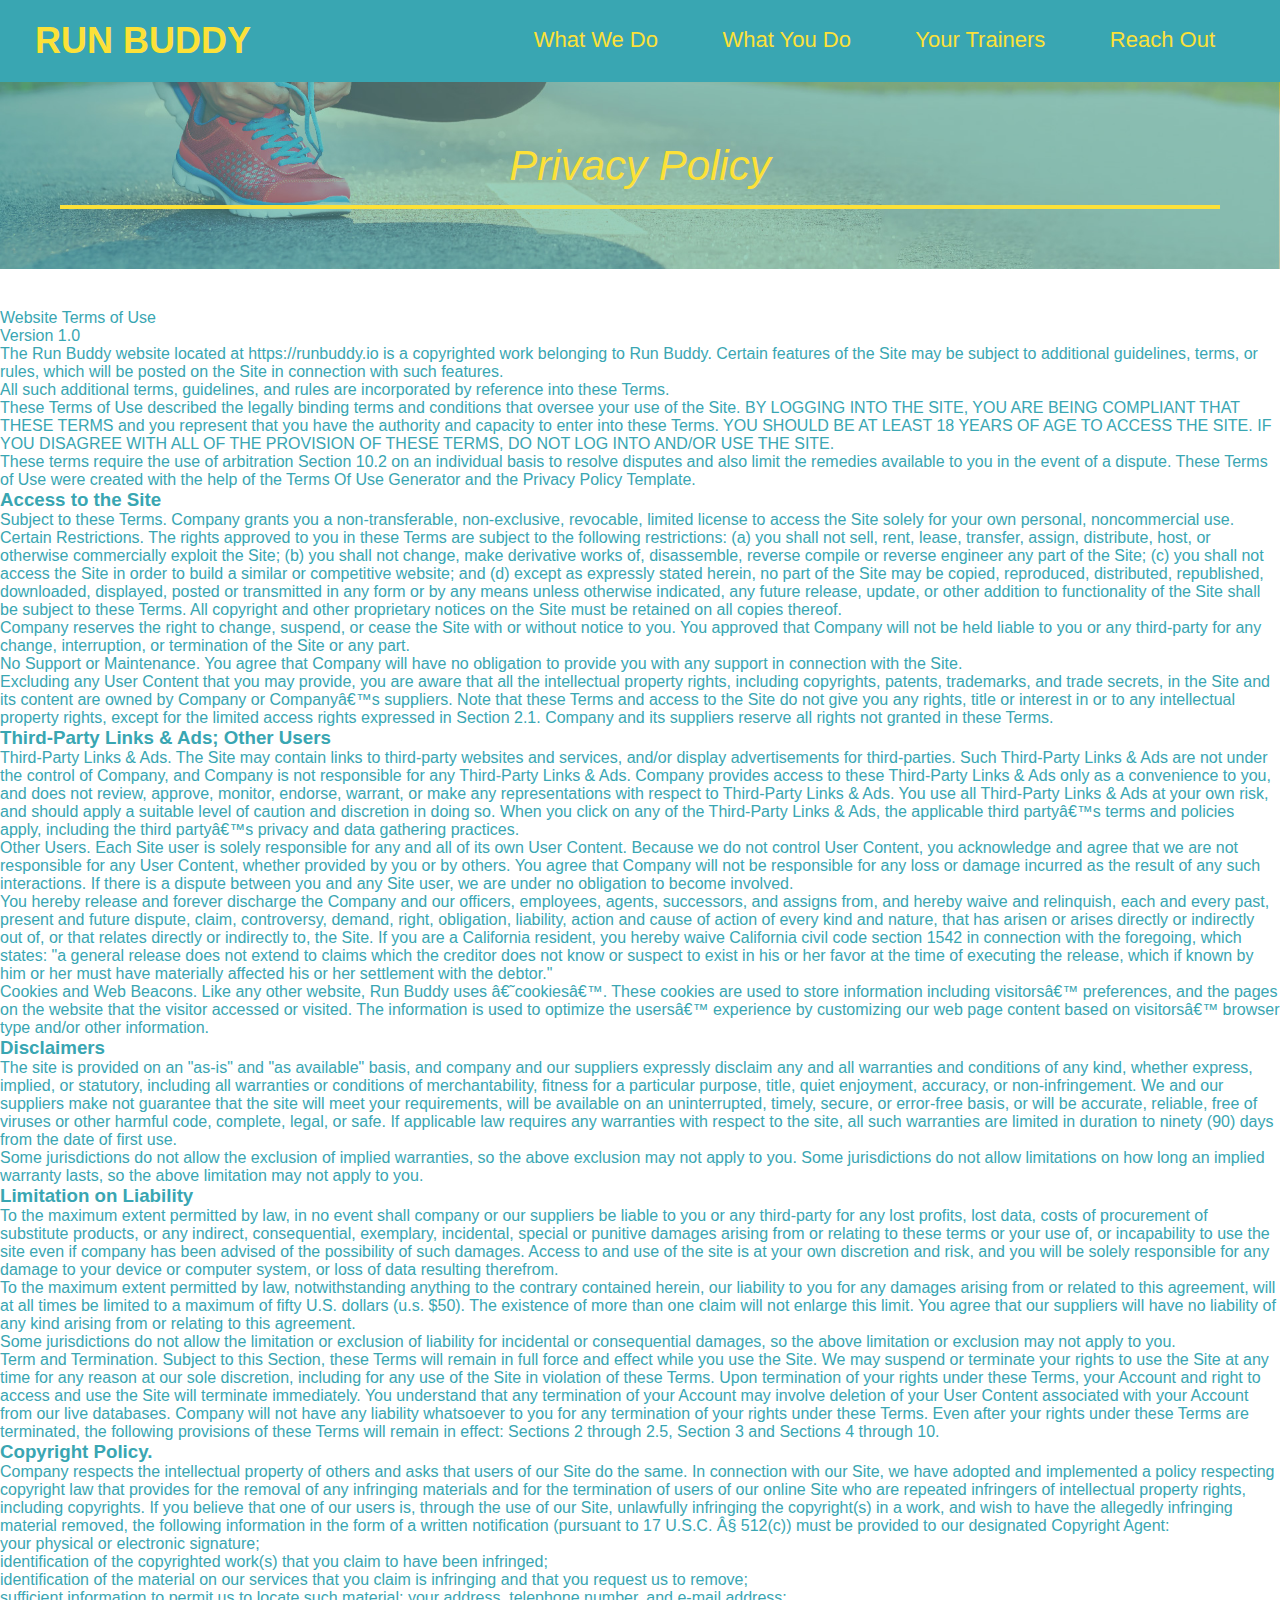
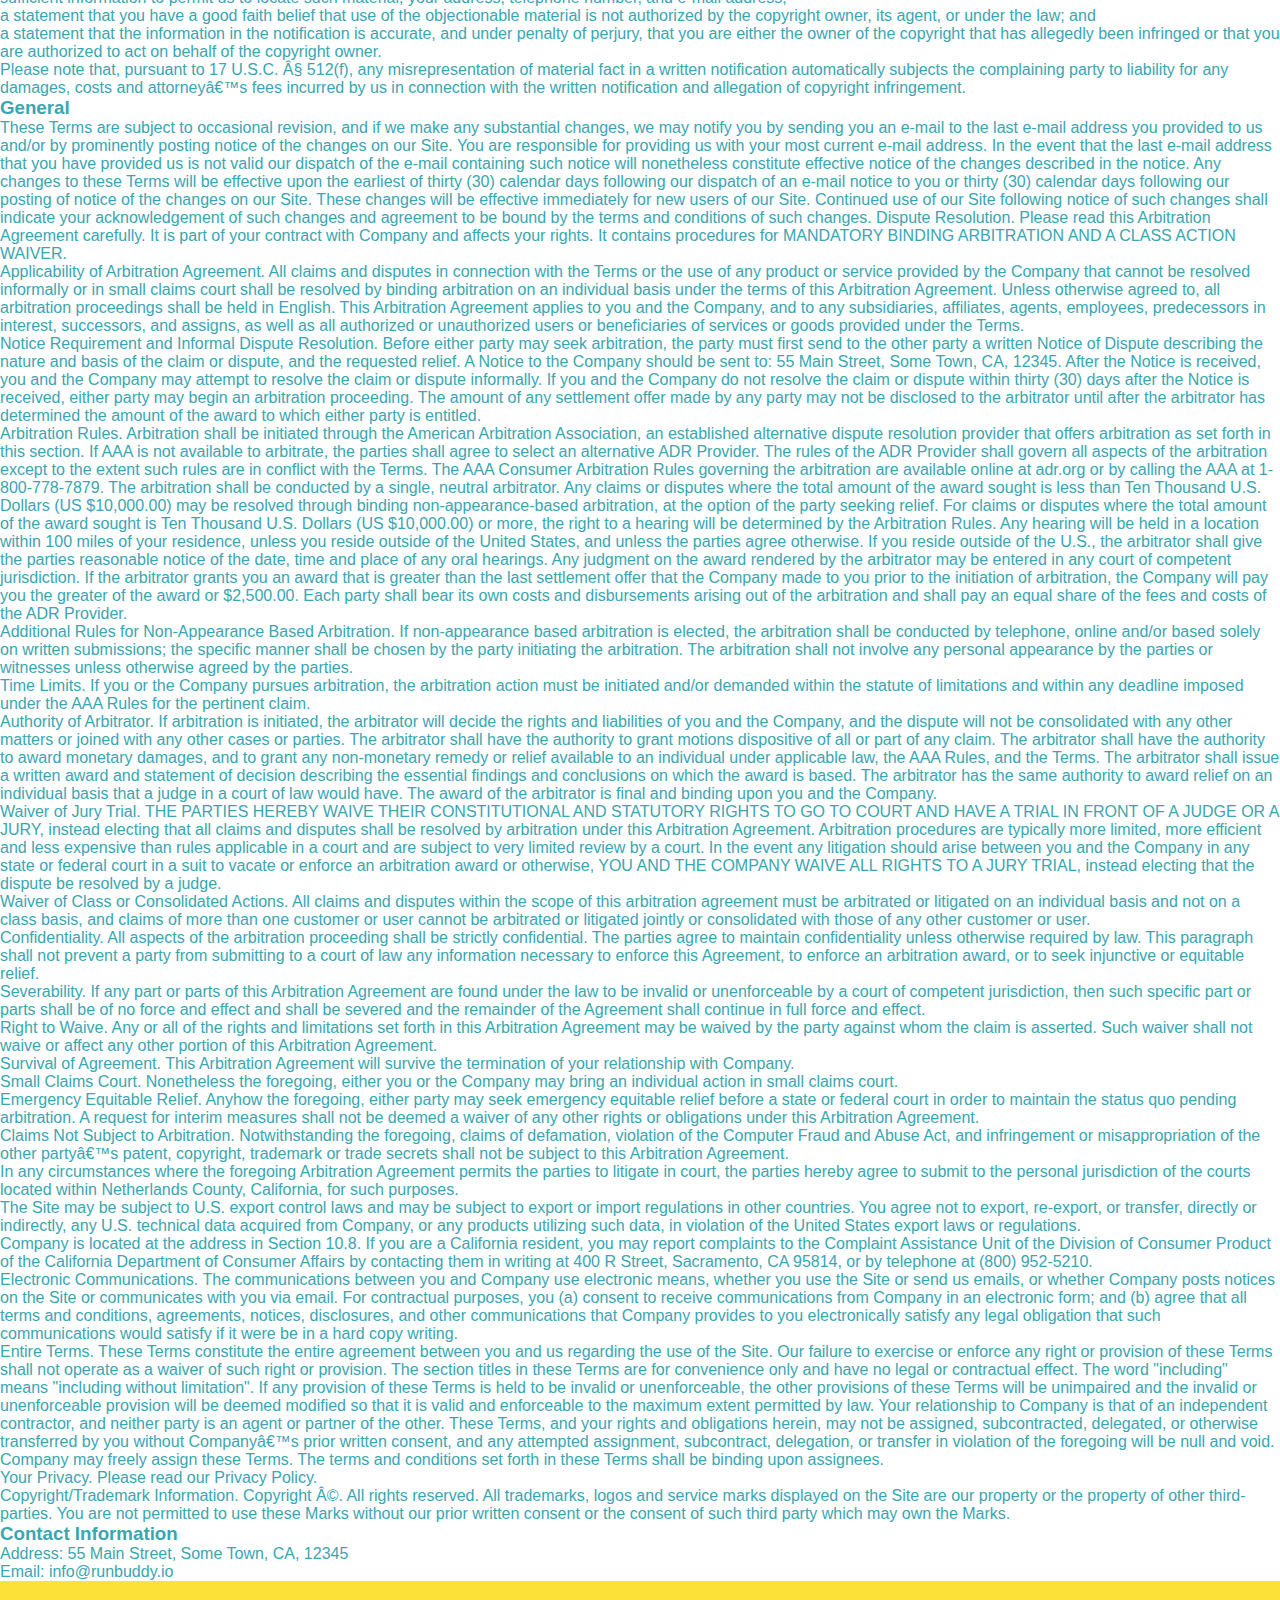
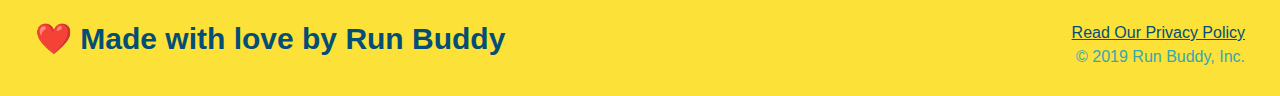
==== privacy-policy.html @ 3df0d9cf "run buddy existing code" ====
<!DOCTYPE html>
<html lang="en">
  <head>
    <meta charset="UTF-8" />
    <title>Privacy Policy - Run Buddy</title>
    <link rel="stylesheet" href="./assets/css/style.css">
    <link rel="stylesheet" href="./assets/css/secondary-style.css" />
  </head>
  <body>
    <header>
        <h1 href="./index.html">RUN BUDDY</h1>  
        <nav>
            <ul>
                <!-- List Item Element-->
              <li>
                <!-- Anchor Element -->
                <a href= "./index.html#what-we-do">What We Do</a>
              </li>  
              <li> 
              <a href="./index.html#what-you-do">What You Do</a>
            </li>
              <li>
                <a href="./index.html#your-trainers">Your Trainers</a>
              </li>
              <li>
                  <a href="./index.html#reach-out">Reach Out</a>
              </li>
            </ul>
        </nav>
        </header>  

        <section class="hero"> 
            <h2 class="page-title">
                Privacy Policy
            </h2>
           
            
        </section>
        <article class="secondary content">
            <p>
                Website Terms of Use
              </p>
        
              <p>
                Version 1.0
              </p>
        
              <p>
                The Run Buddy website located at https://runbuddy.io is a copyrighted work belonging to Run Buddy. Certain
                features of the Site may be subject to additional guidelines, terms, or rules, which will be posted on the Site
                in connection with such features.
              </p>
        
              <p>
                All such additional terms, guidelines, and rules are incorporated by reference into these Terms.
              </p>
        
              <p>
                These Terms of Use described the legally binding terms and conditions that oversee your use of the Site. BY
                LOGGING INTO THE SITE, YOU ARE BEING COMPLIANT THAT THESE TERMS and you represent that you have the authority
                and capacity to enter into these Terms. YOU SHOULD BE AT LEAST 18 YEARS OF AGE TO ACCESS THE SITE. IF YOU
                DISAGREE WITH ALL OF THE PROVISION OF THESE TERMS, DO NOT LOG INTO AND/OR USE THE SITE.
              </p>
        
              <p>
                These terms require the use of arbitration Section 10.2 on an individual basis to resolve disputes and also
                limit the remedies available to you in the event of a dispute. These Terms of Use were created with the help of
                the Terms Of Use Generator and the Privacy Policy Template.
              </p>
        
              <h3>
                Access to the Site
              </h3>
        
              <p>
                Subject to these Terms. Company grants you a non-transferable, non-exclusive, revocable, limited license to
                access the Site solely for your own personal, noncommercial use.
              </p>
        
              <p>
                Certain Restrictions. The rights approved to you in these Terms are subject to the following restrictions: (a)
                you shall not sell, rent, lease, transfer, assign, distribute, host, or otherwise commercially exploit the Site;
                (b) you shall not change, make derivative works of, disassemble, reverse compile or reverse engineer any part of
                the Site; (c) you shall not access the Site in order to build a similar or competitive website; and (d) except
                as expressly stated herein, no part of the Site may be copied, reproduced, distributed, republished, downloaded,
                displayed, posted or transmitted in any form or by any means unless otherwise indicated, any future release,
                update, or other addition to functionality of the Site shall be subject to these Terms. All copyright and other
                proprietary notices on the Site must be retained on all copies thereof.
              </p>
        
              <p>
                Company reserves the right to change, suspend, or cease the Site with or without notice to you. You approved
                that Company will not be held liable to you or any third-party for any change, interruption, or termination of
                the Site or any part.
              </p>
        
              <p>
                No Support or Maintenance. You agree that Company will have no obligation to provide you with any support in
                connection with the Site.
              </p>
        
              <p>
                Excluding any User Content that you may provide, you are aware that all the intellectual property rights,
                including copyrights, patents, trademarks, and trade secrets, in the Site and its content are owned by Company
                or Companyâ€™s suppliers. Note that these Terms and access to the Site do not give you any rights, title or
                interest in or to any intellectual property rights, except for the limited access rights expressed in Section
                2.1. Company and its suppliers reserve all rights not granted in these Terms.
              </p>
        
              <h3>
                Third-Party Links & Ads; Other Users
              </h3>
        
              <p>
                Third-Party Links & Ads. The Site may contain links to third-party websites and services, and/or display
                advertisements for third-parties. Such Third-Party Links & Ads are not under the control of Company, and Company
                is not responsible for any Third-Party Links & Ads. Company provides access to these Third-Party Links & Ads
                only as a convenience to you, and does not review, approve, monitor, endorse, warrant, or make any
                representations with respect to Third-Party Links & Ads. You use all Third-Party Links & Ads at your own risk,
                and should apply a suitable level of caution and discretion in doing so. When you click on any of the
                Third-Party Links & Ads, the applicable third partyâ€™s terms and policies apply, including the third partyâ€™s
                privacy and data gathering practices.
              </p>
        
              <p>
                Other Users. Each Site user is solely responsible for any and all of its own User Content. Because we do not
                control User Content, you acknowledge and agree that we are not responsible for any User Content, whether
                provided by you or by others. You agree that Company will not be responsible for any loss or damage incurred as
                the result of any such interactions. If there is a dispute between you and any Site user, we are under no
                obligation to become involved.
              </p>
        
              <p>
                You hereby release and forever discharge the Company and our officers, employees, agents, successors, and
                assigns from, and hereby waive and relinquish, each and every past, present and future dispute, claim,
                controversy, demand, right, obligation, liability, action and cause of action of every kind and nature, that has
                arisen or arises directly or indirectly out of, or that relates directly or indirectly to, the Site. If you are
                a California resident, you hereby waive California civil code section 1542 in connection with the foregoing,
                which states: "a general release does not extend to claims which the creditor does not know or suspect to exist
                in his or her favor at the time of executing the release, which if known by him or her must have materially
                affected his or her settlement with the debtor."
              </p>
        
              <p>
                Cookies and Web Beacons. Like any other website, Run Buddy uses â€˜cookiesâ€™. These cookies are used to store
                information including visitorsâ€™ preferences, and the pages on the website that the visitor accessed or visited.
                The information is used to optimize the usersâ€™ experience by customizing our web page content based on visitorsâ€™
                browser type and/or other information.
              </p>
        
              <h3>
                Disclaimers
              </h3>
        
              <p>
                The site is provided on an "as-is" and "as available" basis, and company and our suppliers expressly disclaim
                any and all warranties and conditions of any kind, whether express, implied, or statutory, including all
                warranties or conditions of merchantability, fitness for a particular purpose, title, quiet enjoyment, accuracy,
                or non-infringement. We and our suppliers make not guarantee that the site will meet your requirements, will be
                available on an uninterrupted, timely, secure, or error-free basis, or will be accurate, reliable, free of
                viruses or other harmful code, complete, legal, or safe. If applicable law requires any warranties with respect
                to the site, all such warranties are limited in duration to ninety (90) days from the date of first use.
              </p>
        
              <p>
                Some jurisdictions do not allow the exclusion of implied warranties, so the above exclusion may not apply to
                you. Some jurisdictions do not allow limitations on how long an implied warranty lasts, so the above limitation
                may not apply to you.
              </p>
        
              <h3>
                Limitation on Liability
              </h3>
        
              <p>
                To the maximum extent permitted by law, in no event shall company or our suppliers be liable to you or any
                third-party for any lost profits, lost data, costs of procurement of substitute products, or any indirect,
                consequential, exemplary, incidental, special or punitive damages arising from or relating to these terms or
                your use of, or incapability to use the site even if company has been advised of the possibility of such
                damages. Access to and use of the site is at your own discretion and risk, and you will be solely responsible
                for any damage to your device or computer system, or loss of data resulting therefrom.
              </p>
        
              <p>
                To the maximum extent permitted by law, notwithstanding anything to the contrary contained herein, our liability
                to you for any damages arising from or related to this agreement, will at all times be limited to a maximum of
                fifty U.S. dollars (u.s. $50). The existence of more than one claim will not enlarge this limit. You agree that
                our suppliers will have no liability of any kind arising from or relating to this agreement.
              </p>
        
              <p>
                Some jurisdictions do not allow the limitation or exclusion of liability for incidental or consequential
                damages, so the above limitation or exclusion may not apply to you.
              </p>
        
              <p>
                Term and Termination. Subject to this Section, these Terms will remain in full force and effect while you use
                the Site. We may suspend or terminate your rights to use the Site at any time for any reason at our sole
                discretion, including for any use of the Site in violation of these Terms. Upon termination of your rights under
                these Terms, your Account and right to access and use the Site will terminate immediately. You understand that
                any termination of your Account may involve deletion of your User Content associated with your Account from our
                live databases. Company will not have any liability whatsoever to you for any termination of your rights under
                these Terms. Even after your rights under these Terms are terminated, the following provisions of these Terms
                will remain in effect: Sections 2 through 2.5, Section 3 and Sections 4 through 10.
              </p>
        
              <h3>
                Copyright Policy.
              </h3>
        
              <p>
                Company respects the intellectual property of others and asks that users of our Site do the same. In connection
                with our Site, we have adopted and implemented a policy respecting copyright law that provides for the removal
                of any infringing materials and for the termination of users of our online Site who are repeated infringers of
                intellectual property rights, including copyrights. If you believe that one of our users is, through the use of
                our Site, unlawfully infringing the copyright(s) in a work, and wish to have the allegedly infringing material
                removed, the following information in the form of a written notification (pursuant to 17 U.S.C. Â§ 512(c)) must
                be provided to our designated Copyright Agent:
              </p>
        
              <ul>
                <li>
                  your physical or electronic signature;
                </li>
                <li>
                  identification of the copyrighted work(s) that you claim to have been infringed;
                </li>
                <li>
                  identification of the material on our services that you claim is infringing and that you request us to remove;
                </li>
                <li>
                  sufficient information to permit us to locate such material; your address, telephone number, and e-mail
                  address;
                </li>
                <li>
                  a statement that you have a good faith belief that use of the objectionable material is not authorized by the
                  copyright owner, its agent, or under the law; and
                </li>
                <li>
                  a statement that the information in the notification is accurate, and under penalty of perjury, that you are
                  either the owner of the copyright that has allegedly been infringed or that you are authorized to act on
                  behalf of the copyright owner.
                </li>
              </ul>
        
              <p>
                Please note that, pursuant to 17 U.S.C. Â§ 512(f), any misrepresentation of material fact in a written
                notification automatically subjects the complaining party to liability for any damages, costs and attorneyâ€™s
                fees incurred by us in connection with the written notification and allegation of copyright infringement.
              </p>
        
              <h3>
                General
              </h3>
        
              <p>
                These Terms are subject to occasional revision, and if we make any substantial changes, we may notify you by
                sending you an e-mail to the last e-mail address you provided to us and/or by prominently posting notice of the
                changes on our Site. You are responsible for providing us with your most current e-mail address. In the event
                that the last e-mail address that you have provided us is not valid our dispatch of the e-mail containing such
                notice will nonetheless constitute effective notice of the changes described in the notice. Any changes to these
                Terms will be effective upon the earliest of thirty (30) calendar days following our dispatch of an e-mail
                notice to you or thirty (30) calendar days following our posting of notice of the changes on our Site. These
                changes will be effective immediately for new users of our Site. Continued use of our Site following notice of
                such changes shall indicate your acknowledgement of such changes and agreement to be bound by the terms and
                conditions of such changes. Dispute Resolution. Please read this Arbitration Agreement carefully. It is part of
                your contract with Company and affects your rights. It contains procedures for MANDATORY BINDING ARBITRATION AND
                A CLASS ACTION WAIVER.
              </p>
        
              <p>
                Applicability of Arbitration Agreement. All claims and disputes in connection with the Terms or the use of any
                product or service provided by the Company that cannot be resolved informally or in small claims court shall be
                resolved by binding arbitration on an individual basis under the terms of this Arbitration Agreement. Unless
                otherwise agreed to, all arbitration proceedings shall be held in English. This Arbitration Agreement applies to
                you and the Company, and to any subsidiaries, affiliates, agents, employees, predecessors in interest,
                successors, and assigns, as well as all authorized or unauthorized users or beneficiaries of services or goods
                provided under the Terms.
              </p>
        
              <p>
                Notice Requirement and Informal Dispute Resolution. Before either party may seek arbitration, the party must
                first send to the other party a written Notice of Dispute describing the nature and basis of the claim or
                dispute, and the requested relief. A Notice to the Company should be sent to: 55 Main Street, Some Town, CA,
                12345. After the Notice is received, you and the Company may attempt to resolve the claim or dispute informally.
                If you and the Company do not resolve the claim or dispute within thirty (30) days after the Notice is received,
                either party may begin an arbitration proceeding. The amount of any settlement offer made by any party may not
                be disclosed to the arbitrator until after the arbitrator has determined the amount of the award to which either
                party is entitled.
              </p>
        
              <p>
                Arbitration Rules. Arbitration shall be initiated through the American Arbitration Association, an established
                alternative dispute resolution provider that offers arbitration as set forth in this section. If AAA is not
                available to arbitrate, the parties shall agree to select an alternative ADR Provider. The rules of the ADR
                Provider shall govern all aspects of the arbitration except to the extent such rules are in conflict with the
                Terms. The AAA Consumer Arbitration Rules governing the arbitration are available online at adr.org or by
                calling the AAA at 1-800-778-7879. The arbitration shall be conducted by a single, neutral arbitrator. Any
                claims or disputes where the total amount of the award sought is less than Ten Thousand U.S. Dollars (US
                $10,000.00) may be resolved through binding non-appearance-based arbitration, at the option of the party seeking
                relief. For claims or disputes where the total amount of the award sought is Ten Thousand U.S. Dollars (US
                $10,000.00) or more, the right to a hearing will be determined by the Arbitration Rules. Any hearing will be
                held in a location within 100 miles of your residence, unless you reside outside of the United States, and
                unless the parties agree otherwise. If you reside outside of the U.S., the arbitrator shall give the parties
                reasonable notice of the date, time and place of any oral hearings. Any judgment on the award rendered by the
                arbitrator may be entered in any court of competent jurisdiction. If the arbitrator grants you an award that is
                greater than the last settlement offer that the Company made to you prior to the initiation of arbitration, the
                Company will pay you the greater of the award or $2,500.00. Each party shall bear its own costs and
                disbursements arising out of the arbitration and shall pay an equal share of the fees and costs of the ADR
                Provider.
              </p>
        
              <p>
                Additional Rules for Non-Appearance Based Arbitration. If non-appearance based arbitration is elected, the
                arbitration shall be conducted by telephone, online and/or based solely on written submissions; the specific
                manner shall be chosen by the party initiating the arbitration. The arbitration shall not involve any personal
                appearance by the parties or witnesses unless otherwise agreed by the parties.
              </p>
        
              <p>
                Time Limits. If you or the Company pursues arbitration, the arbitration action must be initiated and/or demanded
                within the statute of limitations and within any deadline imposed under the AAA Rules for the pertinent claim.
              </p>
        
              <p>
                Authority of Arbitrator. If arbitration is initiated, the arbitrator will decide the rights and liabilities of
                you and the Company, and the dispute will not be consolidated with any other matters or joined with any other
                cases or parties. The arbitrator shall have the authority to grant motions dispositive of all or part of any
                claim. The arbitrator shall have the authority to award monetary damages, and to grant any non-monetary remedy
                or relief available to an individual under applicable law, the AAA Rules, and the Terms. The arbitrator shall
                issue a written award and statement of decision describing the essential findings and conclusions on which the
                award is based. The arbitrator has the same authority to award relief on an individual basis that a judge in a
                court of law would have. The award of the arbitrator is final and binding upon you and the Company.
              </p>
        
              <p>
                Waiver of Jury Trial. THE PARTIES HEREBY WAIVE THEIR CONSTITUTIONAL AND STATUTORY RIGHTS TO GO TO COURT AND HAVE
                A TRIAL IN FRONT OF A JUDGE OR A JURY, instead electing that all claims and disputes shall be resolved by
                arbitration under this Arbitration Agreement. Arbitration procedures are typically more limited, more efficient
                and less expensive than rules applicable in a court and are subject to very limited review by a court. In the
                event any litigation should arise between you and the Company in any state or federal court in a suit to vacate
                or enforce an arbitration award or otherwise, YOU AND THE COMPANY WAIVE ALL RIGHTS TO A JURY TRIAL, instead
                electing that the dispute be resolved by a judge.
              </p>
        
              <p>
                Waiver of Class or Consolidated Actions. All claims and disputes within the scope of this arbitration agreement
                must be arbitrated or litigated on an individual basis and not on a class basis, and claims of more than one
                customer or user cannot be arbitrated or litigated jointly or consolidated with those of any other customer or
                user.
              </p>
        
              <p>
                Confidentiality. All aspects of the arbitration proceeding shall be strictly confidential. The parties agree to
                maintain confidentiality unless otherwise required by law. This paragraph shall not prevent a party from
                submitting to a court of law any information necessary to enforce this Agreement, to enforce an arbitration
                award, or to seek injunctive or equitable relief.
              </p>
        
              <p>
                Severability. If any part or parts of this Arbitration Agreement are found under the law to be invalid or
                unenforceable by a court of competent jurisdiction, then such specific part or parts shall be of no force and
                effect and shall be severed and the remainder of the Agreement shall continue in full force and effect.
              </p>
        
              <p>
                Right to Waive. Any or all of the rights and limitations set forth in this Arbitration Agreement may be waived
                by the party against whom the claim is asserted. Such waiver shall not waive or affect any other portion of this
                Arbitration Agreement.
              </p>
        
              <p>
                Survival of Agreement. This Arbitration Agreement will survive the termination of your relationship with
                Company.
              </p>
        
              <p>
                Small Claims Court. Nonetheless the foregoing, either you or the Company may bring an individual action in small
                claims court.
              </p>
        
              <p>
                Emergency Equitable Relief. Anyhow the foregoing, either party may seek emergency equitable relief before a
                state or federal court in order to maintain the status quo pending arbitration. A request for interim measures
                shall not be deemed a waiver of any other rights or obligations under this Arbitration Agreement.
              </p>
        
              <p>
                Claims Not Subject to Arbitration. Notwithstanding the foregoing, claims of defamation, violation of the
                Computer Fraud and Abuse Act, and infringement or misappropriation of the other partyâ€™s patent, copyright,
                trademark or trade secrets shall not be subject to this Arbitration Agreement.
              </p>
        
              <p>
                In any circumstances where the foregoing Arbitration Agreement permits the parties to litigate in court, the
                parties hereby agree to submit to the personal jurisdiction of the courts located within Netherlands County,
                California, for such purposes.
              </p>
        
              <p>
                The Site may be subject to U.S. export control laws and may be subject to export or import regulations in other
                countries. You agree not to export, re-export, or transfer, directly or indirectly, any U.S. technical data
                acquired from Company, or any products utilizing such data, in violation of the United States export laws or
                regulations.
              </p>
        
              <p>
                Company is located at the address in Section 10.8. If you are a California resident, you may report complaints
                to the Complaint Assistance Unit of the Division of Consumer Product of the California Department of Consumer
                Affairs by contacting them in writing at 400 R Street, Sacramento, CA 95814, or by telephone at (800) 952-5210.
              </p>
        
              <p>
                Electronic Communications. The communications between you and Company use electronic means, whether you use the
                Site or send us emails, or whether Company posts notices on the Site or communicates with you via email. For
                contractual purposes, you (a) consent to receive communications from Company in an electronic form; and (b)
                agree that all terms and conditions, agreements, notices, disclosures, and other communications that Company
                provides to you electronically satisfy any legal obligation that such communications would satisfy if it were be
                in a hard copy writing.
              </p>
        
              <p>
                Entire Terms. These Terms constitute the entire agreement between you and us regarding the use of the Site. Our
                failure to exercise or enforce any right or provision of these Terms shall not operate as a waiver of such right
                or provision. The section titles in these Terms are for convenience only and have no legal or contractual
                effect. The word "including" means "including without limitation". If any provision of these Terms is held to be
                invalid or unenforceable, the other provisions of these Terms will be unimpaired and the invalid or
                unenforceable provision will be deemed modified so that it is valid and enforceable to the maximum extent
                permitted by law. Your relationship to Company is that of an independent contractor, and neither party is an
                agent or partner of the other. These Terms, and your rights and obligations herein, may not be assigned,
                subcontracted, delegated, or otherwise transferred by you without Companyâ€™s prior written consent, and any
                attempted assignment, subcontract, delegation, or transfer in violation of the foregoing will be null and void.
                Company may freely assign these Terms. The terms and conditions set forth in these Terms shall be binding upon
                assignees.
              </p>
        
              <p>
                Your Privacy. Please read our Privacy Policy.
              </p>
        
              <p>
                Copyright/Trademark Information. Copyright Â©. All rights reserved. All trademarks, logos and service marks
                displayed on the Site are our property or the property of other third-parties. You are not permitted to use
                these Marks without our prior written consent or the consent of such third party which may own the Marks.
              </p>
        
              <h3>
                Contact Information
              </h3>
        
              <p>
                Address: 55 Main Street, Some Town, CA, 12345
              </p>
        
              <p>
                Email: info@runbuddy.io
              </p>

        </article>



        <footer>
            <h2>❤️ Made with love by Run Buddy</h2>
            <div>
                <a href="#">Read Our Privacy Policy</a>
                <br />
                &copy; 2019 Run Buddy, Inc.
            </div>
        
        </footer>
  </body>
</html>
---- assets/css/style.css ----
*{
    margin: 0;
    padding:0;
    box-sizing: border-box;
}

body {
    color: #39a6b2;
    font-family: Helvetica, Arial, sans-serif;
    
}
header{
    padding: 20px 35px;
    background-color: #39a6b2;
}
.body{
    background-color: yellow;
}
header h1{
    font-weight: bold;
    font-size: 36px;
    color: #fce138;
    margin: 0;
    display: inline;
}
header a{
    text-decoration: none;
    color: #fce138;
}
header nav{
    float: right;
    margin: 7px 0;
}
header nav ul li{
display: inline;
}
header nav ul li a {
    margin: 0 30px;
    font-weight: lighter;
    font-size:22px;
}
footer{
    background: #fce138;
    width: 100%;
    padding: 40px 35px;
}
footer h2{
    display: inline;
    color: #024e76;
    font-size: 30px;
    margin:0;

}
footer div{
    float: right;
    line-height: 1.5;
    text-align: right;
}
footer a{
    color: #024e76;
}
section{
    padding: 60px;
    
}
.hero{
    background-image:url("../images/hero-bg.jpg");
    height:600px;
    background-position: center;
    background-size: cover;
    position: relative;
}
.hero-form{
 
        background-color: #fce138;
        padding: 20px;
        width: 500px;
        color: #024e76;
        border: solid 3px #024e76;
        position: absolute;
        bottom: 120px;
        right: 140px;
      }
.hero-form p{
    margin: 5px 0 15px 0;
}

.form-input{
    border:1px solid #024e76;
    display: block;
    padding: 7px 15px;
    font-size: 16px;
    color:#024e76;
    width: 100%;
    margin-bottom: 15px;
}
.hero-form{
    color: #fce138;
    background-color: #024e76;
    border: none;
    padding: 10px 20px;
    font-size: 16px;
}
.intro{
    text-align: center;
}


.intro p{
    line-height: 1.7;
    color:#39a6b2;
    width:80%;
    font-size: 20px;
    margin: 0 auto;
}
.steps{
    text-align: center;
    background: #fce138;
}


.section-titles{
    font-size: 55px;
    color: #024e76;
    margin-bottom: 35px;
    padding: 0 100px 20px 100px;
    display: inline-block;
    border-bottom: 3px solid;
  }
  
  .primary-border {
    border-color: #fce138;
  }
  
  .secondary-border {
    border-color: #39a6b2;
  }

  .steps div{
    margin-bottom : 80px;
  }
  .steps img {
      width:15%;
    margin: 10px 0;
  }
  .steps h3{
      color: #024e76;
      font-size: 46px;
      margin-top:10px;
    
  }
  .steps p{
color: #39a6b2;
font-size: 23px;
  }

  .steps span{
font-size: 38px;
  }
  .trainers{
      text-align: center;
  }
  .trainer{
    width: 900px;
    margin: 0 auto 30px auto;
    background: #024e76;
    color: #fce138;
    overflow: auto;
  }
  .trainer img{
      width:35%;
      float: left;
 }
 .trainer-bio {
    padding: 35px;
    float: left;
    width: 65%;
  }
  .text-left{
      text-align: left;
  }
  .text-right{
      text-align: right;
  }

  .trainer-bio h3{
      font-size: 32px;
      margin-bottom: 8px;
  }

  .trainer-bio h4{
      font-weight: lighter;
      font-size: 26px;
      margin-bottom:25px;
  }
  .trainer-bio p{
    font-size: 17px;
    line-height: height 1.3;
  }
  .contact{
      text-align: center;
      background-color:#024e76;
     
  }
 .contact h2{
     color:#fce138;
 }
 .contact-info iframe{
     width:400x;
     height:400px;
 }

.contact-info div{
    width:410px;
    display:inline-block;
    vertical-align:top;
    text-align: left;
    margin: 30px 0 0 60px;
    color: white;
}

.contact-info h3 {
    color: #fce138;
    font-size: 32px;
  }
  
  .contact-info p, .contact-info address {
    margin: 20px 0;
    line-height: 1.5;
    font-size: 20px;
    font-style: normal;
  }
  
  .contact-info a {
    color: #fce138;
  }
---- assets/css/secondary-style.css ----
.hero {
    background-position: bottom;
    height: auto;
    text-align: center;
    margin-bottom: 40px;
  }

  .page-title{
      color: #fce138;
      border-bottom: 4px solid #fce138;
      padding: 0 80px 15px 80px;
      font-weight: normal;
      font-size: 42px;
      font-style: italic;
  }
  .page-title h2{
      display:inline-block;
  }

  .secondary-content{
      width:80%;
      margin:auto;
      color: #024e76;

    
  }
  .secondary-content h3{
      font-size: 25px;
      margin: 20px 0 20px 0;
  }

  .secondary-content p{
      font-size: 16px;
      line-height: 1.5;
      margin: 20px 0 20px 0;
  }

  .secondary-content ul{
      color:#39a6b2;
      margin: 10px 0 10px 0;

  }
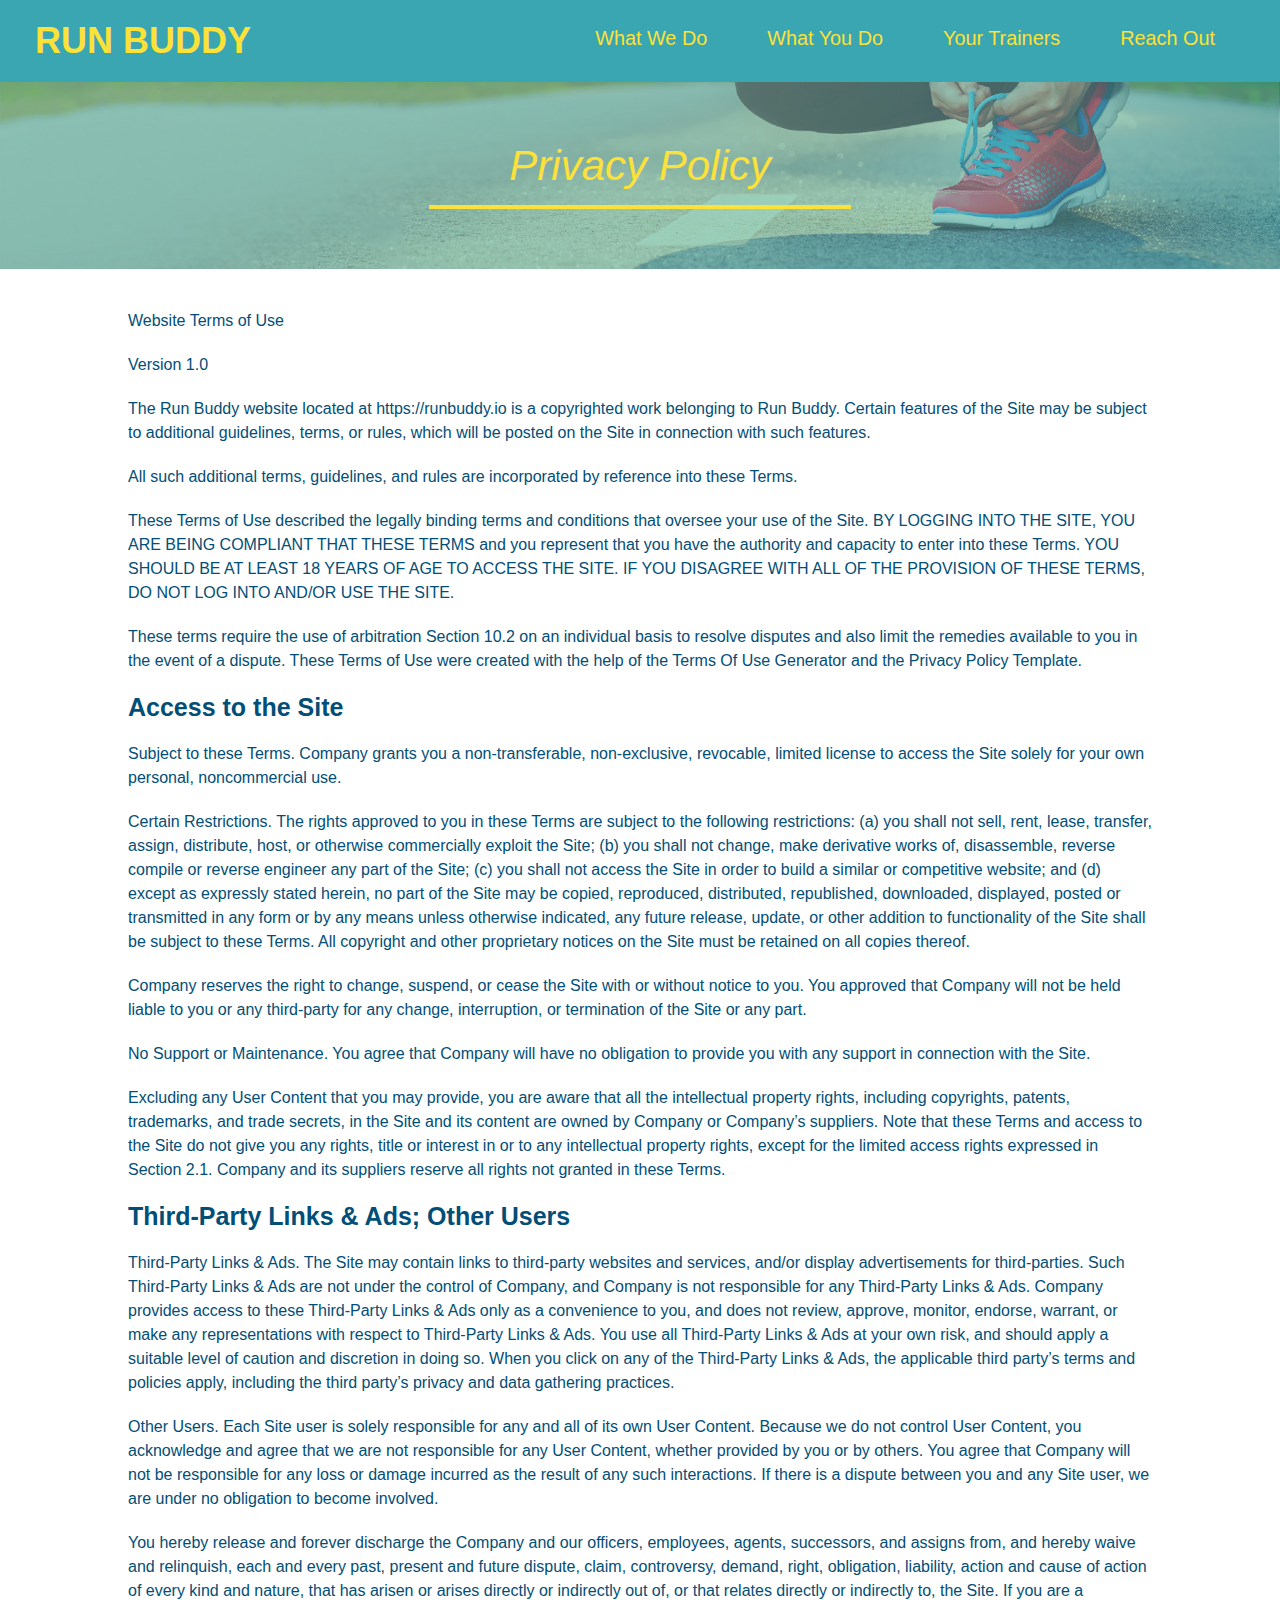
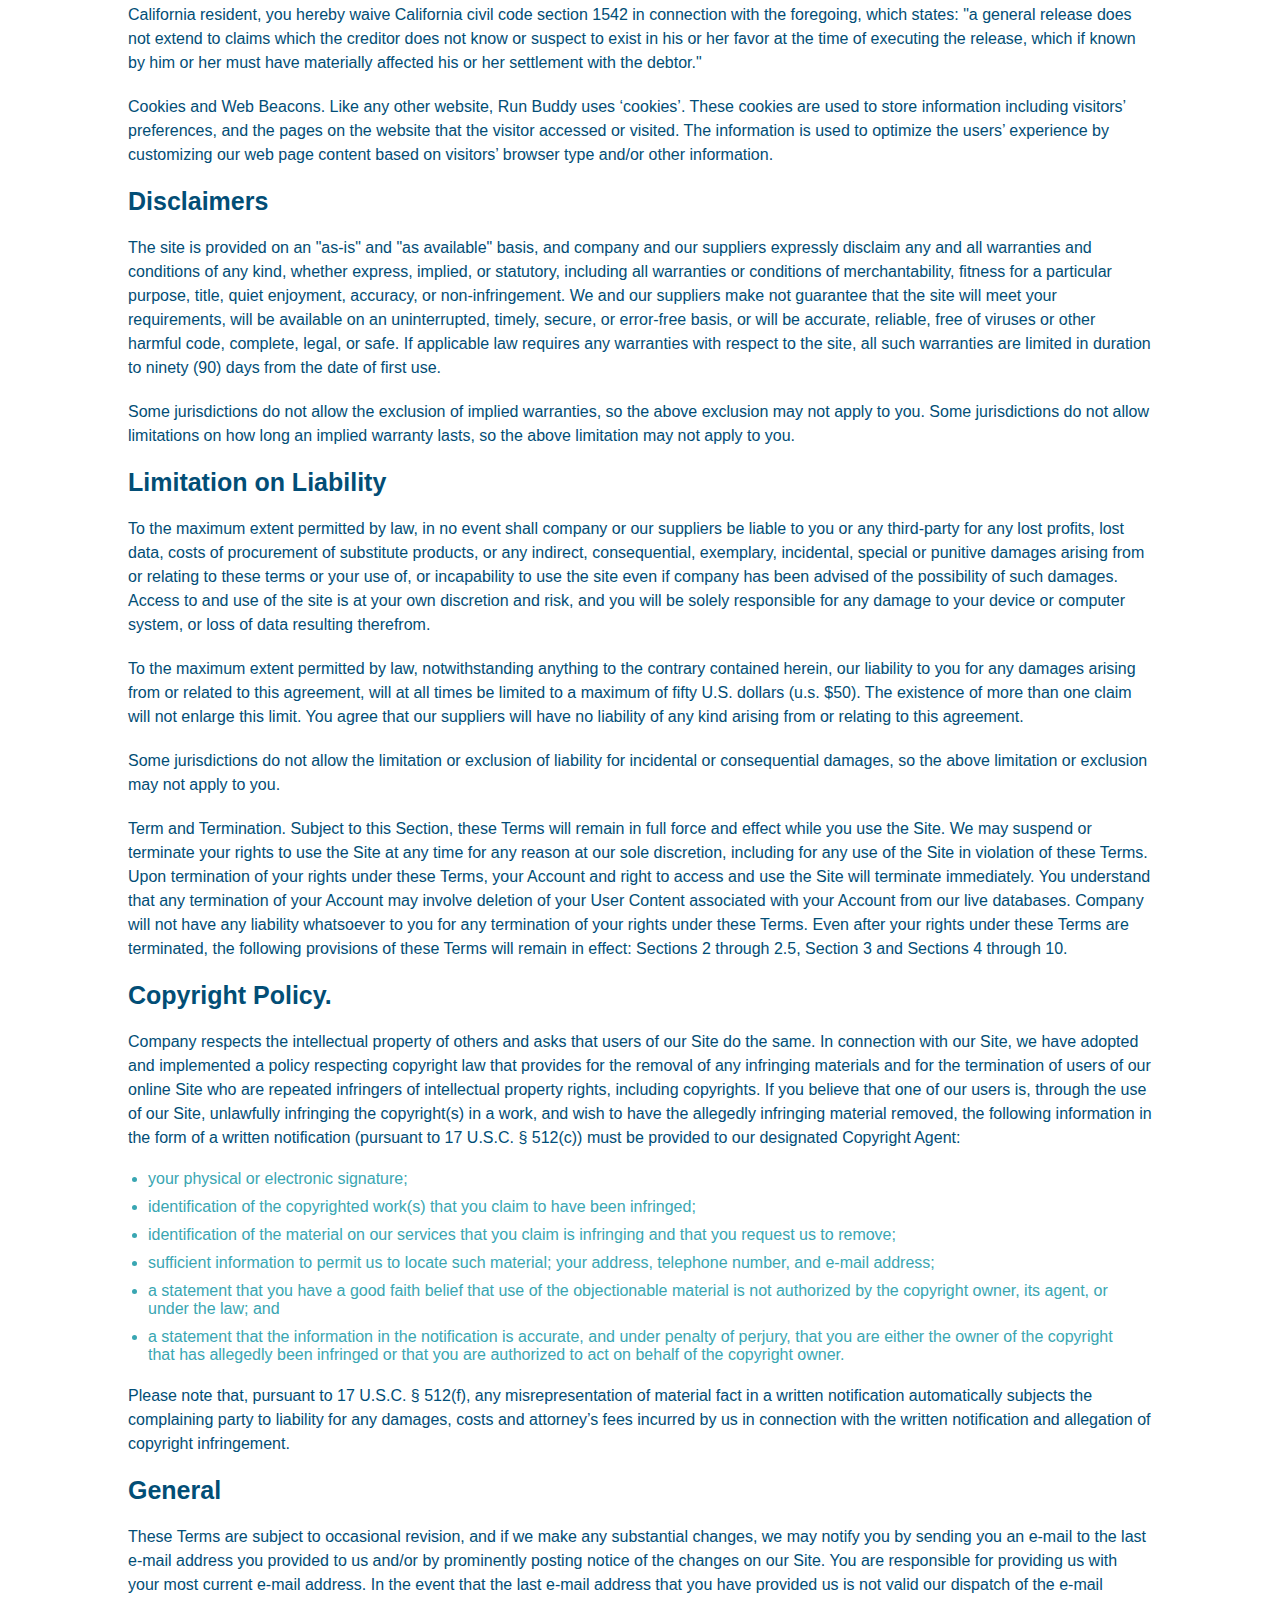
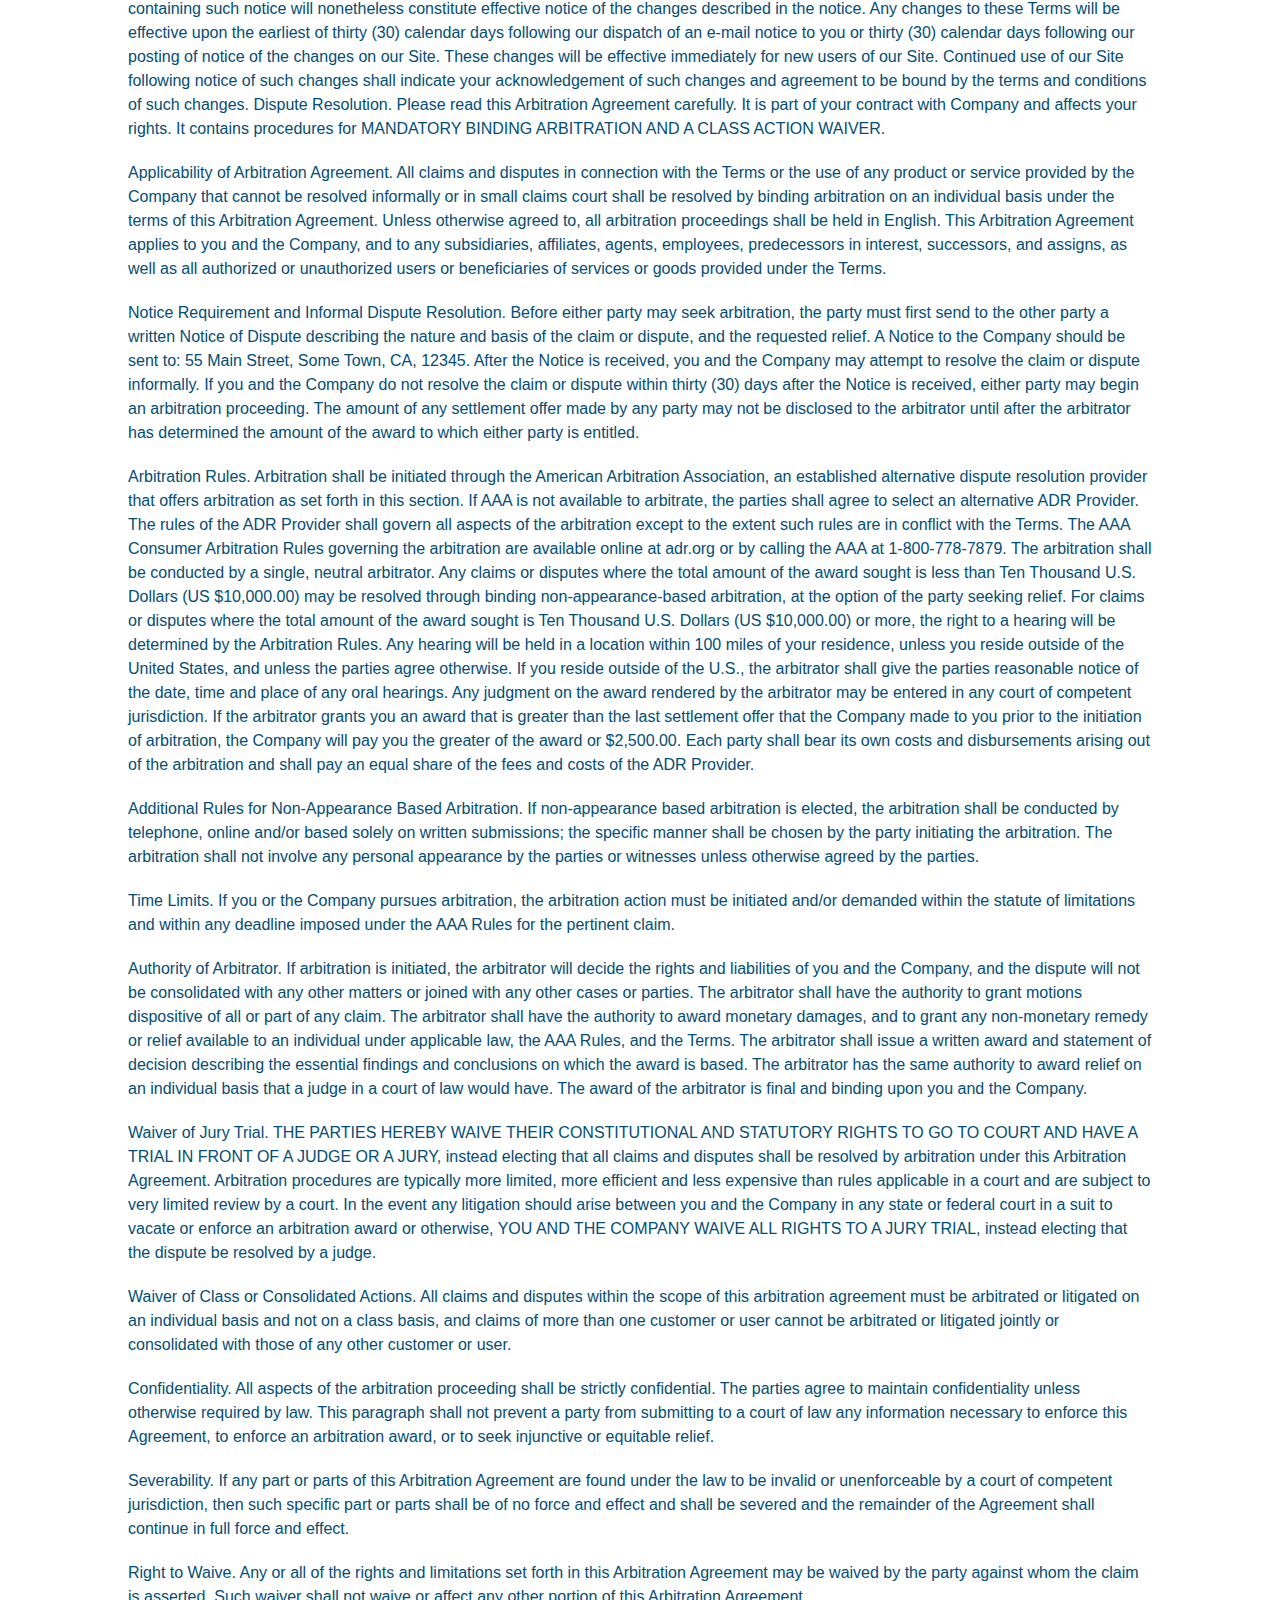
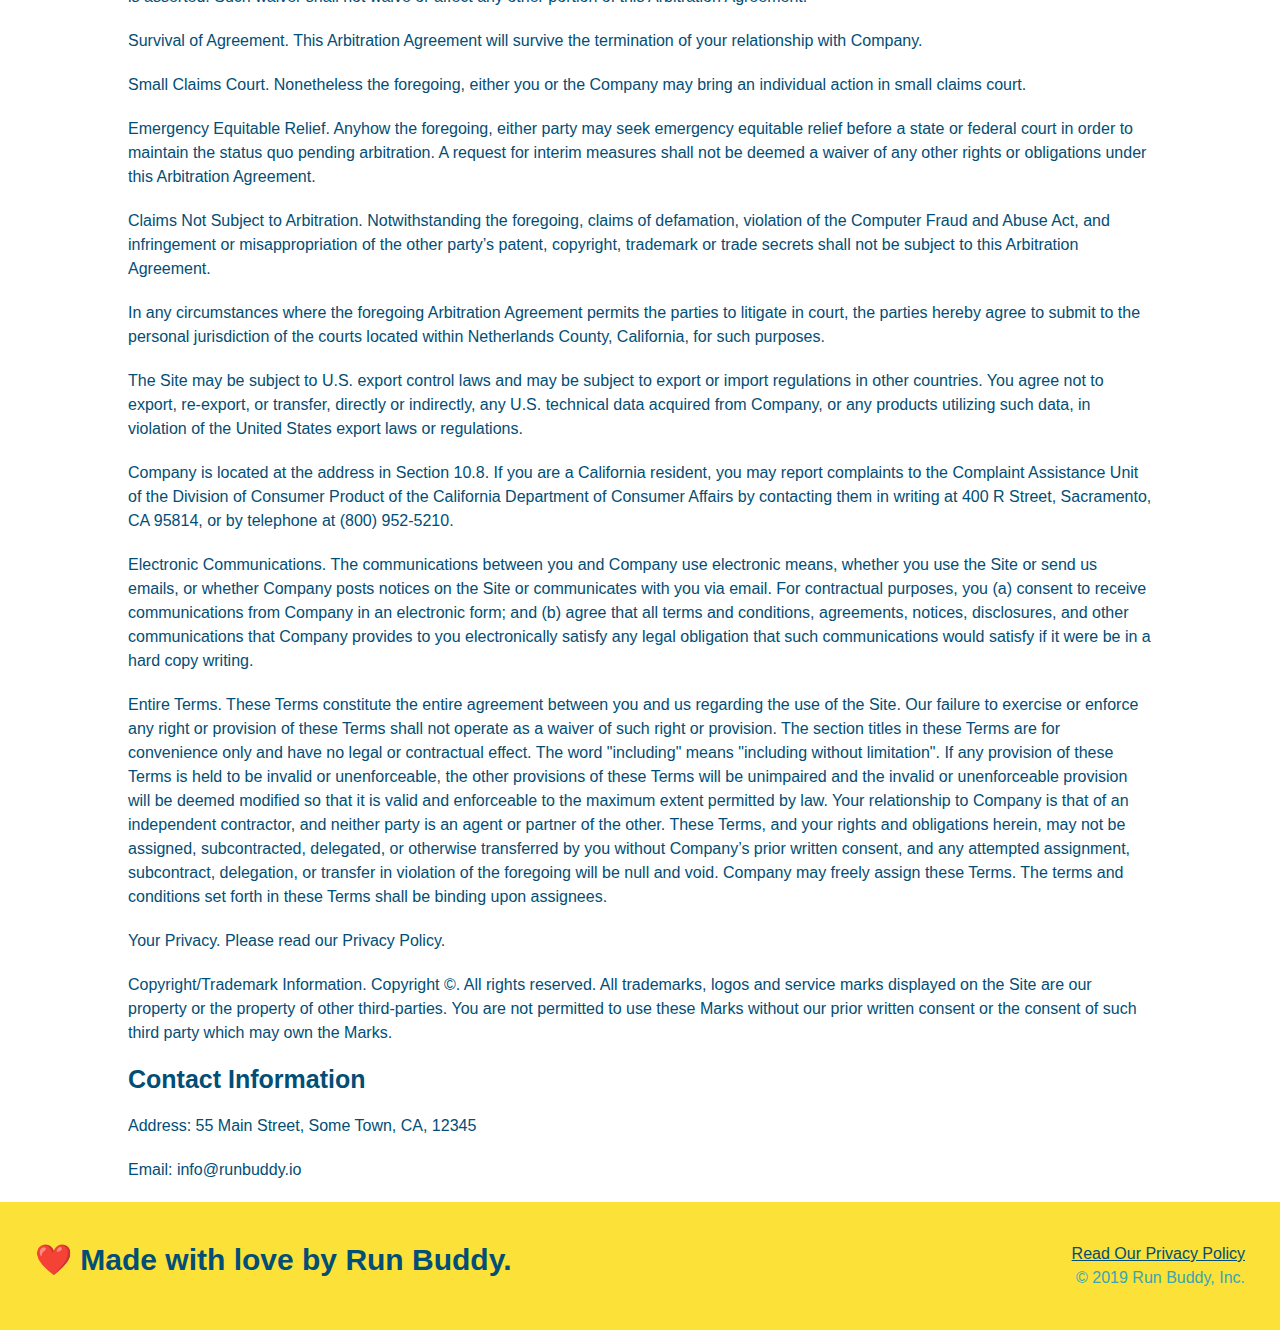
==== commit 329b93a0: "final code run budy section 2" ====
--- a/privacy-policy.html
+++ b/privacy-policy.html
@@ -2,472 +2,472 @@
 <html lang="en">
   <head>
     <meta charset="UTF-8" />
-    <title>Privacy Policy - Run Buddy</title>
-    <link rel="stylesheet" href="./assets/css/style.css">
-    <link rel="stylesheet" href="./assets/css/secondary-style.css" />
+    <link rel="stylesheet" href="./assets/css/style.css" />
+    <link rel="stylesheet" href="./assets/css/secondary-styles.css" />
+    <title>Run Buddy - Privacy Policy</title>
   </head>
   <body>
     <header>
-        <h1 href="./index.html">RUN BUDDY</h1>  
-        <nav>
-            <ul>
-                <!-- List Item Element-->
-              <li>
-                <!-- Anchor Element -->
-                <a href= "./index.html#what-we-do">What We Do</a>
-              </li>  
-              <li> 
-              <a href="./index.html#what-you-do">What You Do</a>
-            </li>
-              <li>
-                <a href="./index.html#your-trainers">Your Trainers</a>
-              </li>
-              <li>
-                  <a href="./index.html#reach-out">Reach Out</a>
-              </li>
-            </ul>
-        </nav>
-        </header>  
-
-        <section class="hero"> 
-            <h2 class="page-title">
-                Privacy Policy
-            </h2>
-           
-            
-        </section>
-        <article class="secondary content">
-            <p>
-                Website Terms of Use
-              </p>
-        
-              <p>
-                Version 1.0
-              </p>
-        
-              <p>
-                The Run Buddy website located at https://runbuddy.io is a copyrighted work belonging to Run Buddy. Certain
-                features of the Site may be subject to additional guidelines, terms, or rules, which will be posted on the Site
-                in connection with such features.
-              </p>
-        
-              <p>
-                All such additional terms, guidelines, and rules are incorporated by reference into these Terms.
-              </p>
-        
-              <p>
-                These Terms of Use described the legally binding terms and conditions that oversee your use of the Site. BY
-                LOGGING INTO THE SITE, YOU ARE BEING COMPLIANT THAT THESE TERMS and you represent that you have the authority
-                and capacity to enter into these Terms. YOU SHOULD BE AT LEAST 18 YEARS OF AGE TO ACCESS THE SITE. IF YOU
-                DISAGREE WITH ALL OF THE PROVISION OF THESE TERMS, DO NOT LOG INTO AND/OR USE THE SITE.
-              </p>
-        
-              <p>
-                These terms require the use of arbitration Section 10.2 on an individual basis to resolve disputes and also
-                limit the remedies available to you in the event of a dispute. These Terms of Use were created with the help of
-                the Terms Of Use Generator and the Privacy Policy Template.
-              </p>
-        
-              <h3>
-                Access to the Site
-              </h3>
-        
-              <p>
-                Subject to these Terms. Company grants you a non-transferable, non-exclusive, revocable, limited license to
-                access the Site solely for your own personal, noncommercial use.
-              </p>
-        
-              <p>
-                Certain Restrictions. The rights approved to you in these Terms are subject to the following restrictions: (a)
-                you shall not sell, rent, lease, transfer, assign, distribute, host, or otherwise commercially exploit the Site;
-                (b) you shall not change, make derivative works of, disassemble, reverse compile or reverse engineer any part of
-                the Site; (c) you shall not access the Site in order to build a similar or competitive website; and (d) except
-                as expressly stated herein, no part of the Site may be copied, reproduced, distributed, republished, downloaded,
-                displayed, posted or transmitted in any form or by any means unless otherwise indicated, any future release,
-                update, or other addition to functionality of the Site shall be subject to these Terms. All copyright and other
-                proprietary notices on the Site must be retained on all copies thereof.
-              </p>
-        
-              <p>
-                Company reserves the right to change, suspend, or cease the Site with or without notice to you. You approved
-                that Company will not be held liable to you or any third-party for any change, interruption, or termination of
-                the Site or any part.
-              </p>
-        
-              <p>
-                No Support or Maintenance. You agree that Company will have no obligation to provide you with any support in
-                connection with the Site.
-              </p>
-        
-              <p>
-                Excluding any User Content that you may provide, you are aware that all the intellectual property rights,
-                including copyrights, patents, trademarks, and trade secrets, in the Site and its content are owned by Company
-                or Companyâ€™s suppliers. Note that these Terms and access to the Site do not give you any rights, title or
-                interest in or to any intellectual property rights, except for the limited access rights expressed in Section
-                2.1. Company and its suppliers reserve all rights not granted in these Terms.
-              </p>
-        
-              <h3>
-                Third-Party Links & Ads; Other Users
-              </h3>
-        
-              <p>
-                Third-Party Links & Ads. The Site may contain links to third-party websites and services, and/or display
-                advertisements for third-parties. Such Third-Party Links & Ads are not under the control of Company, and Company
-                is not responsible for any Third-Party Links & Ads. Company provides access to these Third-Party Links & Ads
-                only as a convenience to you, and does not review, approve, monitor, endorse, warrant, or make any
-                representations with respect to Third-Party Links & Ads. You use all Third-Party Links & Ads at your own risk,
-                and should apply a suitable level of caution and discretion in doing so. When you click on any of the
-                Third-Party Links & Ads, the applicable third partyâ€™s terms and policies apply, including the third partyâ€™s
-                privacy and data gathering practices.
-              </p>
-        
-              <p>
-                Other Users. Each Site user is solely responsible for any and all of its own User Content. Because we do not
-                control User Content, you acknowledge and agree that we are not responsible for any User Content, whether
-                provided by you or by others. You agree that Company will not be responsible for any loss or damage incurred as
-                the result of any such interactions. If there is a dispute between you and any Site user, we are under no
-                obligation to become involved.
-              </p>
-        
-              <p>
-                You hereby release and forever discharge the Company and our officers, employees, agents, successors, and
-                assigns from, and hereby waive and relinquish, each and every past, present and future dispute, claim,
-                controversy, demand, right, obligation, liability, action and cause of action of every kind and nature, that has
-                arisen or arises directly or indirectly out of, or that relates directly or indirectly to, the Site. If you are
-                a California resident, you hereby waive California civil code section 1542 in connection with the foregoing,
-                which states: "a general release does not extend to claims which the creditor does not know or suspect to exist
-                in his or her favor at the time of executing the release, which if known by him or her must have materially
-                affected his or her settlement with the debtor."
-              </p>
-        
-              <p>
-                Cookies and Web Beacons. Like any other website, Run Buddy uses â€˜cookiesâ€™. These cookies are used to store
-                information including visitorsâ€™ preferences, and the pages on the website that the visitor accessed or visited.
-                The information is used to optimize the usersâ€™ experience by customizing our web page content based on visitorsâ€™
-                browser type and/or other information.
-              </p>
-        
-              <h3>
-                Disclaimers
-              </h3>
-        
-              <p>
-                The site is provided on an "as-is" and "as available" basis, and company and our suppliers expressly disclaim
-                any and all warranties and conditions of any kind, whether express, implied, or statutory, including all
-                warranties or conditions of merchantability, fitness for a particular purpose, title, quiet enjoyment, accuracy,
-                or non-infringement. We and our suppliers make not guarantee that the site will meet your requirements, will be
-                available on an uninterrupted, timely, secure, or error-free basis, or will be accurate, reliable, free of
-                viruses or other harmful code, complete, legal, or safe. If applicable law requires any warranties with respect
-                to the site, all such warranties are limited in duration to ninety (90) days from the date of first use.
-              </p>
-        
-              <p>
-                Some jurisdictions do not allow the exclusion of implied warranties, so the above exclusion may not apply to
-                you. Some jurisdictions do not allow limitations on how long an implied warranty lasts, so the above limitation
-                may not apply to you.
-              </p>
-        
-              <h3>
-                Limitation on Liability
-              </h3>
-        
-              <p>
-                To the maximum extent permitted by law, in no event shall company or our suppliers be liable to you or any
-                third-party for any lost profits, lost data, costs of procurement of substitute products, or any indirect,
-                consequential, exemplary, incidental, special or punitive damages arising from or relating to these terms or
-                your use of, or incapability to use the site even if company has been advised of the possibility of such
-                damages. Access to and use of the site is at your own discretion and risk, and you will be solely responsible
-                for any damage to your device or computer system, or loss of data resulting therefrom.
-              </p>
-        
-              <p>
-                To the maximum extent permitted by law, notwithstanding anything to the contrary contained herein, our liability
-                to you for any damages arising from or related to this agreement, will at all times be limited to a maximum of
-                fifty U.S. dollars (u.s. $50). The existence of more than one claim will not enlarge this limit. You agree that
-                our suppliers will have no liability of any kind arising from or relating to this agreement.
-              </p>
-        
-              <p>
-                Some jurisdictions do not allow the limitation or exclusion of liability for incidental or consequential
-                damages, so the above limitation or exclusion may not apply to you.
-              </p>
-        
-              <p>
-                Term and Termination. Subject to this Section, these Terms will remain in full force and effect while you use
-                the Site. We may suspend or terminate your rights to use the Site at any time for any reason at our sole
-                discretion, including for any use of the Site in violation of these Terms. Upon termination of your rights under
-                these Terms, your Account and right to access and use the Site will terminate immediately. You understand that
-                any termination of your Account may involve deletion of your User Content associated with your Account from our
-                live databases. Company will not have any liability whatsoever to you for any termination of your rights under
-                these Terms. Even after your rights under these Terms are terminated, the following provisions of these Terms
-                will remain in effect: Sections 2 through 2.5, Section 3 and Sections 4 through 10.
-              </p>
-        
-              <h3>
-                Copyright Policy.
-              </h3>
-        
-              <p>
-                Company respects the intellectual property of others and asks that users of our Site do the same. In connection
-                with our Site, we have adopted and implemented a policy respecting copyright law that provides for the removal
-                of any infringing materials and for the termination of users of our online Site who are repeated infringers of
-                intellectual property rights, including copyrights. If you believe that one of our users is, through the use of
-                our Site, unlawfully infringing the copyright(s) in a work, and wish to have the allegedly infringing material
-                removed, the following information in the form of a written notification (pursuant to 17 U.S.C. Â§ 512(c)) must
-                be provided to our designated Copyright Agent:
-              </p>
-        
-              <ul>
-                <li>
-                  your physical or electronic signature;
-                </li>
-                <li>
-                  identification of the copyrighted work(s) that you claim to have been infringed;
-                </li>
-                <li>
-                  identification of the material on our services that you claim is infringing and that you request us to remove;
-                </li>
-                <li>
-                  sufficient information to permit us to locate such material; your address, telephone number, and e-mail
-                  address;
-                </li>
-                <li>
-                  a statement that you have a good faith belief that use of the objectionable material is not authorized by the
-                  copyright owner, its agent, or under the law; and
-                </li>
-                <li>
-                  a statement that the information in the notification is accurate, and under penalty of perjury, that you are
-                  either the owner of the copyright that has allegedly been infringed or that you are authorized to act on
-                  behalf of the copyright owner.
-                </li>
-              </ul>
-        
-              <p>
-                Please note that, pursuant to 17 U.S.C. Â§ 512(f), any misrepresentation of material fact in a written
-                notification automatically subjects the complaining party to liability for any damages, costs and attorneyâ€™s
-                fees incurred by us in connection with the written notification and allegation of copyright infringement.
-              </p>
-        
-              <h3>
-                General
-              </h3>
-        
-              <p>
-                These Terms are subject to occasional revision, and if we make any substantial changes, we may notify you by
-                sending you an e-mail to the last e-mail address you provided to us and/or by prominently posting notice of the
-                changes on our Site. You are responsible for providing us with your most current e-mail address. In the event
-                that the last e-mail address that you have provided us is not valid our dispatch of the e-mail containing such
-                notice will nonetheless constitute effective notice of the changes described in the notice. Any changes to these
-                Terms will be effective upon the earliest of thirty (30) calendar days following our dispatch of an e-mail
-                notice to you or thirty (30) calendar days following our posting of notice of the changes on our Site. These
-                changes will be effective immediately for new users of our Site. Continued use of our Site following notice of
-                such changes shall indicate your acknowledgement of such changes and agreement to be bound by the terms and
-                conditions of such changes. Dispute Resolution. Please read this Arbitration Agreement carefully. It is part of
-                your contract with Company and affects your rights. It contains procedures for MANDATORY BINDING ARBITRATION AND
-                A CLASS ACTION WAIVER.
-              </p>
-        
-              <p>
-                Applicability of Arbitration Agreement. All claims and disputes in connection with the Terms or the use of any
-                product or service provided by the Company that cannot be resolved informally or in small claims court shall be
-                resolved by binding arbitration on an individual basis under the terms of this Arbitration Agreement. Unless
-                otherwise agreed to, all arbitration proceedings shall be held in English. This Arbitration Agreement applies to
-                you and the Company, and to any subsidiaries, affiliates, agents, employees, predecessors in interest,
-                successors, and assigns, as well as all authorized or unauthorized users or beneficiaries of services or goods
-                provided under the Terms.
-              </p>
-        
-              <p>
-                Notice Requirement and Informal Dispute Resolution. Before either party may seek arbitration, the party must
-                first send to the other party a written Notice of Dispute describing the nature and basis of the claim or
-                dispute, and the requested relief. A Notice to the Company should be sent to: 55 Main Street, Some Town, CA,
-                12345. After the Notice is received, you and the Company may attempt to resolve the claim or dispute informally.
-                If you and the Company do not resolve the claim or dispute within thirty (30) days after the Notice is received,
-                either party may begin an arbitration proceeding. The amount of any settlement offer made by any party may not
-                be disclosed to the arbitrator until after the arbitrator has determined the amount of the award to which either
-                party is entitled.
-              </p>
-        
-              <p>
-                Arbitration Rules. Arbitration shall be initiated through the American Arbitration Association, an established
-                alternative dispute resolution provider that offers arbitration as set forth in this section. If AAA is not
-                available to arbitrate, the parties shall agree to select an alternative ADR Provider. The rules of the ADR
-                Provider shall govern all aspects of the arbitration except to the extent such rules are in conflict with the
-                Terms. The AAA Consumer Arbitration Rules governing the arbitration are available online at adr.org or by
-                calling the AAA at 1-800-778-7879. The arbitration shall be conducted by a single, neutral arbitrator. Any
-                claims or disputes where the total amount of the award sought is less than Ten Thousand U.S. Dollars (US
-                $10,000.00) may be resolved through binding non-appearance-based arbitration, at the option of the party seeking
-                relief. For claims or disputes where the total amount of the award sought is Ten Thousand U.S. Dollars (US
-                $10,000.00) or more, the right to a hearing will be determined by the Arbitration Rules. Any hearing will be
-                held in a location within 100 miles of your residence, unless you reside outside of the United States, and
-                unless the parties agree otherwise. If you reside outside of the U.S., the arbitrator shall give the parties
-                reasonable notice of the date, time and place of any oral hearings. Any judgment on the award rendered by the
-                arbitrator may be entered in any court of competent jurisdiction. If the arbitrator grants you an award that is
-                greater than the last settlement offer that the Company made to you prior to the initiation of arbitration, the
-                Company will pay you the greater of the award or $2,500.00. Each party shall bear its own costs and
-                disbursements arising out of the arbitration and shall pay an equal share of the fees and costs of the ADR
-                Provider.
-              </p>
-        
-              <p>
-                Additional Rules for Non-Appearance Based Arbitration. If non-appearance based arbitration is elected, the
-                arbitration shall be conducted by telephone, online and/or based solely on written submissions; the specific
-                manner shall be chosen by the party initiating the arbitration. The arbitration shall not involve any personal
-                appearance by the parties or witnesses unless otherwise agreed by the parties.
-              </p>
-        
-              <p>
-                Time Limits. If you or the Company pursues arbitration, the arbitration action must be initiated and/or demanded
-                within the statute of limitations and within any deadline imposed under the AAA Rules for the pertinent claim.
-              </p>
-        
-              <p>
-                Authority of Arbitrator. If arbitration is initiated, the arbitrator will decide the rights and liabilities of
-                you and the Company, and the dispute will not be consolidated with any other matters or joined with any other
-                cases or parties. The arbitrator shall have the authority to grant motions dispositive of all or part of any
-                claim. The arbitrator shall have the authority to award monetary damages, and to grant any non-monetary remedy
-                or relief available to an individual under applicable law, the AAA Rules, and the Terms. The arbitrator shall
-                issue a written award and statement of decision describing the essential findings and conclusions on which the
-                award is based. The arbitrator has the same authority to award relief on an individual basis that a judge in a
-                court of law would have. The award of the arbitrator is final and binding upon you and the Company.
-              </p>
-        
-              <p>
-                Waiver of Jury Trial. THE PARTIES HEREBY WAIVE THEIR CONSTITUTIONAL AND STATUTORY RIGHTS TO GO TO COURT AND HAVE
-                A TRIAL IN FRONT OF A JUDGE OR A JURY, instead electing that all claims and disputes shall be resolved by
-                arbitration under this Arbitration Agreement. Arbitration procedures are typically more limited, more efficient
-                and less expensive than rules applicable in a court and are subject to very limited review by a court. In the
-                event any litigation should arise between you and the Company in any state or federal court in a suit to vacate
-                or enforce an arbitration award or otherwise, YOU AND THE COMPANY WAIVE ALL RIGHTS TO A JURY TRIAL, instead
-                electing that the dispute be resolved by a judge.
-              </p>
-        
-              <p>
-                Waiver of Class or Consolidated Actions. All claims and disputes within the scope of this arbitration agreement
-                must be arbitrated or litigated on an individual basis and not on a class basis, and claims of more than one
-                customer or user cannot be arbitrated or litigated jointly or consolidated with those of any other customer or
-                user.
-              </p>
-        
-              <p>
-                Confidentiality. All aspects of the arbitration proceeding shall be strictly confidential. The parties agree to
-                maintain confidentiality unless otherwise required by law. This paragraph shall not prevent a party from
-                submitting to a court of law any information necessary to enforce this Agreement, to enforce an arbitration
-                award, or to seek injunctive or equitable relief.
-              </p>
-        
-              <p>
-                Severability. If any part or parts of this Arbitration Agreement are found under the law to be invalid or
-                unenforceable by a court of competent jurisdiction, then such specific part or parts shall be of no force and
-                effect and shall be severed and the remainder of the Agreement shall continue in full force and effect.
-              </p>
-        
-              <p>
-                Right to Waive. Any or all of the rights and limitations set forth in this Arbitration Agreement may be waived
-                by the party against whom the claim is asserted. Such waiver shall not waive or affect any other portion of this
-                Arbitration Agreement.
-              </p>
-        
-              <p>
-                Survival of Agreement. This Arbitration Agreement will survive the termination of your relationship with
-                Company.
-              </p>
-        
-              <p>
-                Small Claims Court. Nonetheless the foregoing, either you or the Company may bring an individual action in small
-                claims court.
-              </p>
-        
-              <p>
-                Emergency Equitable Relief. Anyhow the foregoing, either party may seek emergency equitable relief before a
-                state or federal court in order to maintain the status quo pending arbitration. A request for interim measures
-                shall not be deemed a waiver of any other rights or obligations under this Arbitration Agreement.
-              </p>
-        
-              <p>
-                Claims Not Subject to Arbitration. Notwithstanding the foregoing, claims of defamation, violation of the
-                Computer Fraud and Abuse Act, and infringement or misappropriation of the other partyâ€™s patent, copyright,
-                trademark or trade secrets shall not be subject to this Arbitration Agreement.
-              </p>
-        
-              <p>
-                In any circumstances where the foregoing Arbitration Agreement permits the parties to litigate in court, the
-                parties hereby agree to submit to the personal jurisdiction of the courts located within Netherlands County,
-                California, for such purposes.
-              </p>
-        
-              <p>
-                The Site may be subject to U.S. export control laws and may be subject to export or import regulations in other
-                countries. You agree not to export, re-export, or transfer, directly or indirectly, any U.S. technical data
-                acquired from Company, or any products utilizing such data, in violation of the United States export laws or
-                regulations.
-              </p>
-        
-              <p>
-                Company is located at the address in Section 10.8. If you are a California resident, you may report complaints
-                to the Complaint Assistance Unit of the Division of Consumer Product of the California Department of Consumer
-                Affairs by contacting them in writing at 400 R Street, Sacramento, CA 95814, or by telephone at (800) 952-5210.
-              </p>
-        
-              <p>
-                Electronic Communications. The communications between you and Company use electronic means, whether you use the
-                Site or send us emails, or whether Company posts notices on the Site or communicates with you via email. For
-                contractual purposes, you (a) consent to receive communications from Company in an electronic form; and (b)
-                agree that all terms and conditions, agreements, notices, disclosures, and other communications that Company
-                provides to you electronically satisfy any legal obligation that such communications would satisfy if it were be
-                in a hard copy writing.
-              </p>
-        
-              <p>
-                Entire Terms. These Terms constitute the entire agreement between you and us regarding the use of the Site. Our
-                failure to exercise or enforce any right or provision of these Terms shall not operate as a waiver of such right
-                or provision. The section titles in these Terms are for convenience only and have no legal or contractual
-                effect. The word "including" means "including without limitation". If any provision of these Terms is held to be
-                invalid or unenforceable, the other provisions of these Terms will be unimpaired and the invalid or
-                unenforceable provision will be deemed modified so that it is valid and enforceable to the maximum extent
-                permitted by law. Your relationship to Company is that of an independent contractor, and neither party is an
-                agent or partner of the other. These Terms, and your rights and obligations herein, may not be assigned,
-                subcontracted, delegated, or otherwise transferred by you without Companyâ€™s prior written consent, and any
-                attempted assignment, subcontract, delegation, or transfer in violation of the foregoing will be null and void.
-                Company may freely assign these Terms. The terms and conditions set forth in these Terms shall be binding upon
-                assignees.
-              </p>
-        
-              <p>
-                Your Privacy. Please read our Privacy Policy.
-              </p>
-        
-              <p>
-                Copyright/Trademark Information. Copyright Â©. All rights reserved. All trademarks, logos and service marks
-                displayed on the Site are our property or the property of other third-parties. You are not permitted to use
-                these Marks without our prior written consent or the consent of such third party which may own the Marks.
-              </p>
-        
-              <h3>
-                Contact Information
-              </h3>
-        
-              <p>
-                Address: 55 Main Street, Some Town, CA, 12345
-              </p>
-        
-              <p>
-                Email: info@runbuddy.io
-              </p>
-
-        </article>
-
-
-
-        <footer>
-            <h2>❤️ Made with love by Run Buddy</h2>
-            <div>
-                <a href="#">Read Our Privacy Policy</a>
-                <br />
-                &copy; 2019 Run Buddy, Inc.
-            </div>
-        
-        </footer>
+      <h1>
+        <a href="./index.html">RUN BUDDY</a>
+      </h1>
+      <nav>
+        <ul>
+          <li>
+            <a href="./index.html#what-we-do">What We Do</a>
+          </li>
+          <li>
+            <a href="./index.html#what-you-do">What You Do</a>
+          </li>
+          <li>
+            <a href="./index.html#your-trainers">Your Trainers</a>
+          </li>
+          <li>
+            <a href="./index.html#reach-out">Reach Out</a>
+          </li>
+        </ul>
+      </nav>
+    </header>
+    <!-- end navigation -->
+
+    <!-- hero/jumbotron -->
+    <section class="hero">
+      <h2 class="page-title">
+        Privacy Policy
+      </h2>
+    </section>
+
+    <!-- body copy -->
+    <article class="secondary-content">
+      <p>
+        Website Terms of Use
+      </p>
+
+      <p>
+        Version 1.0
+      </p>
+
+      <p>
+        The Run Buddy website located at https://runbuddy.io is a copyrighted work belonging to Run Buddy. Certain
+        features of the Site may be subject to additional guidelines, terms, or rules, which will be posted on the Site
+        in connection with such features.
+      </p>
+
+      <p>
+        All such additional terms, guidelines, and rules are incorporated by reference into these Terms.
+      </p>
+
+      <p>
+        These Terms of Use described the legally binding terms and conditions that oversee your use of the Site. BY
+        LOGGING INTO THE SITE, YOU ARE BEING COMPLIANT THAT THESE TERMS and you represent that you have the authority
+        and capacity to enter into these Terms. YOU SHOULD BE AT LEAST 18 YEARS OF AGE TO ACCESS THE SITE. IF YOU
+        DISAGREE WITH ALL OF THE PROVISION OF THESE TERMS, DO NOT LOG INTO AND/OR USE THE SITE.
+      </p>
+
+      <p>
+        These terms require the use of arbitration Section 10.2 on an individual basis to resolve disputes and also
+        limit the remedies available to you in the event of a dispute. These Terms of Use were created with the help of
+        the Terms Of Use Generator and the Privacy Policy Template.
+      </p>
+
+      <h3>
+        Access to the Site
+      </h3>
+
+      <p>
+        Subject to these Terms. Company grants you a non-transferable, non-exclusive, revocable, limited license to
+        access the Site solely for your own personal, noncommercial use.
+      </p>
+
+      <p>
+        Certain Restrictions. The rights approved to you in these Terms are subject to the following restrictions: (a)
+        you shall not sell, rent, lease, transfer, assign, distribute, host, or otherwise commercially exploit the Site;
+        (b) you shall not change, make derivative works of, disassemble, reverse compile or reverse engineer any part of
+        the Site; (c) you shall not access the Site in order to build a similar or competitive website; and (d) except
+        as expressly stated herein, no part of the Site may be copied, reproduced, distributed, republished, downloaded,
+        displayed, posted or transmitted in any form or by any means unless otherwise indicated, any future release,
+        update, or other addition to functionality of the Site shall be subject to these Terms. All copyright and other
+        proprietary notices on the Site must be retained on all copies thereof.
+      </p>
+
+      <p>
+        Company reserves the right to change, suspend, or cease the Site with or without notice to you. You approved
+        that Company will not be held liable to you or any third-party for any change, interruption, or termination of
+        the Site or any part.
+      </p>
+
+      <p>
+        No Support or Maintenance. You agree that Company will have no obligation to provide you with any support in
+        connection with the Site.
+      </p>
+
+      <p>
+        Excluding any User Content that you may provide, you are aware that all the intellectual property rights,
+        including copyrights, patents, trademarks, and trade secrets, in the Site and its content are owned by Company
+        or Company’s suppliers. Note that these Terms and access to the Site do not give you any rights, title or
+        interest in or to any intellectual property rights, except for the limited access rights expressed in Section
+        2.1. Company and its suppliers reserve all rights not granted in these Terms.
+      </p>
+
+      <h3>
+        Third-Party Links & Ads; Other Users
+      </h3>
+
+      <p>
+        Third-Party Links & Ads. The Site may contain links to third-party websites and services, and/or display
+        advertisements for third-parties. Such Third-Party Links & Ads are not under the control of Company, and Company
+        is not responsible for any Third-Party Links & Ads. Company provides access to these Third-Party Links & Ads
+        only as a convenience to you, and does not review, approve, monitor, endorse, warrant, or make any
+        representations with respect to Third-Party Links & Ads. You use all Third-Party Links & Ads at your own risk,
+        and should apply a suitable level of caution and discretion in doing so. When you click on any of the
+        Third-Party Links & Ads, the applicable third party’s terms and policies apply, including the third party’s
+        privacy and data gathering practices.
+      </p>
+
+      <p>
+        Other Users. Each Site user is solely responsible for any and all of its own User Content. Because we do not
+        control User Content, you acknowledge and agree that we are not responsible for any User Content, whether
+        provided by you or by others. You agree that Company will not be responsible for any loss or damage incurred as
+        the result of any such interactions. If there is a dispute between you and any Site user, we are under no
+        obligation to become involved.
+      </p>
+
+      <p>
+        You hereby release and forever discharge the Company and our officers, employees, agents, successors, and
+        assigns from, and hereby waive and relinquish, each and every past, present and future dispute, claim,
+        controversy, demand, right, obligation, liability, action and cause of action of every kind and nature, that has
+        arisen or arises directly or indirectly out of, or that relates directly or indirectly to, the Site. If you are
+        a California resident, you hereby waive California civil code section 1542 in connection with the foregoing,
+        which states: "a general release does not extend to claims which the creditor does not know or suspect to exist
+        in his or her favor at the time of executing the release, which if known by him or her must have materially
+        affected his or her settlement with the debtor."
+      </p>
+
+      <p>
+        Cookies and Web Beacons. Like any other website, Run Buddy uses ‘cookies’. These cookies are used to store
+        information including visitors’ preferences, and the pages on the website that the visitor accessed or visited.
+        The information is used to optimize the users’ experience by customizing our web page content based on visitors’
+        browser type and/or other information.
+      </p>
+
+      <h3>
+        Disclaimers
+      </h3>
+
+      <p>
+        The site is provided on an "as-is" and "as available" basis, and company and our suppliers expressly disclaim
+        any and all warranties and conditions of any kind, whether express, implied, or statutory, including all
+        warranties or conditions of merchantability, fitness for a particular purpose, title, quiet enjoyment, accuracy,
+        or non-infringement. We and our suppliers make not guarantee that the site will meet your requirements, will be
+        available on an uninterrupted, timely, secure, or error-free basis, or will be accurate, reliable, free of
+        viruses or other harmful code, complete, legal, or safe. If applicable law requires any warranties with respect
+        to the site, all such warranties are limited in duration to ninety (90) days from the date of first use.
+      </p>
+
+      <p>
+        Some jurisdictions do not allow the exclusion of implied warranties, so the above exclusion may not apply to
+        you. Some jurisdictions do not allow limitations on how long an implied warranty lasts, so the above limitation
+        may not apply to you.
+      </p>
+
+      <h3>
+        Limitation on Liability
+      </h3>
+
+      <p>
+        To the maximum extent permitted by law, in no event shall company or our suppliers be liable to you or any
+        third-party for any lost profits, lost data, costs of procurement of substitute products, or any indirect,
+        consequential, exemplary, incidental, special or punitive damages arising from or relating to these terms or
+        your use of, or incapability to use the site even if company has been advised of the possibility of such
+        damages. Access to and use of the site is at your own discretion and risk, and you will be solely responsible
+        for any damage to your device or computer system, or loss of data resulting therefrom.
+      </p>
+
+      <p>
+        To the maximum extent permitted by law, notwithstanding anything to the contrary contained herein, our liability
+        to you for any damages arising from or related to this agreement, will at all times be limited to a maximum of
+        fifty U.S. dollars (u.s. $50). The existence of more than one claim will not enlarge this limit. You agree that
+        our suppliers will have no liability of any kind arising from or relating to this agreement.
+      </p>
+
+      <p>
+        Some jurisdictions do not allow the limitation or exclusion of liability for incidental or consequential
+        damages, so the above limitation or exclusion may not apply to you.
+      </p>
+
+      <p>
+        Term and Termination. Subject to this Section, these Terms will remain in full force and effect while you use
+        the Site. We may suspend or terminate your rights to use the Site at any time for any reason at our sole
+        discretion, including for any use of the Site in violation of these Terms. Upon termination of your rights under
+        these Terms, your Account and right to access and use the Site will terminate immediately. You understand that
+        any termination of your Account may involve deletion of your User Content associated with your Account from our
+        live databases. Company will not have any liability whatsoever to you for any termination of your rights under
+        these Terms. Even after your rights under these Terms are terminated, the following provisions of these Terms
+        will remain in effect: Sections 2 through 2.5, Section 3 and Sections 4 through 10.
+      </p>
+
+      <h3>
+        Copyright Policy.
+      </h3>
+
+      <p>
+        Company respects the intellectual property of others and asks that users of our Site do the same. In connection
+        with our Site, we have adopted and implemented a policy respecting copyright law that provides for the removal
+        of any infringing materials and for the termination of users of our online Site who are repeated infringers of
+        intellectual property rights, including copyrights. If you believe that one of our users is, through the use of
+        our Site, unlawfully infringing the copyright(s) in a work, and wish to have the allegedly infringing material
+        removed, the following information in the form of a written notification (pursuant to 17 U.S.C. § 512(c)) must
+        be provided to our designated Copyright Agent:
+      </p>
+
+      <ul>
+        <li>
+          your physical or electronic signature;
+        </li>
+        <li>
+          identification of the copyrighted work(s) that you claim to have been infringed;
+        </li>
+        <li>
+          identification of the material on our services that you claim is infringing and that you request us to remove;
+        </li>
+        <li>
+          sufficient information to permit us to locate such material; your address, telephone number, and e-mail
+          address;
+        </li>
+        <li>
+          a statement that you have a good faith belief that use of the objectionable material is not authorized by the
+          copyright owner, its agent, or under the law; and
+        </li>
+        <li>
+          a statement that the information in the notification is accurate, and under penalty of perjury, that you are
+          either the owner of the copyright that has allegedly been infringed or that you are authorized to act on
+          behalf of the copyright owner.
+        </li>
+      </ul>
+
+      <p>
+        Please note that, pursuant to 17 U.S.C. § 512(f), any misrepresentation of material fact in a written
+        notification automatically subjects the complaining party to liability for any damages, costs and attorney’s
+        fees incurred by us in connection with the written notification and allegation of copyright infringement.
+      </p>
+
+      <h3>
+        General
+      </h3>
+
+      <p>
+        These Terms are subject to occasional revision, and if we make any substantial changes, we may notify you by
+        sending you an e-mail to the last e-mail address you provided to us and/or by prominently posting notice of the
+        changes on our Site. You are responsible for providing us with your most current e-mail address. In the event
+        that the last e-mail address that you have provided us is not valid our dispatch of the e-mail containing such
+        notice will nonetheless constitute effective notice of the changes described in the notice. Any changes to these
+        Terms will be effective upon the earliest of thirty (30) calendar days following our dispatch of an e-mail
+        notice to you or thirty (30) calendar days following our posting of notice of the changes on our Site. These
+        changes will be effective immediately for new users of our Site. Continued use of our Site following notice of
+        such changes shall indicate your acknowledgement of such changes and agreement to be bound by the terms and
+        conditions of such changes. Dispute Resolution. Please read this Arbitration Agreement carefully. It is part of
+        your contract with Company and affects your rights. It contains procedures for MANDATORY BINDING ARBITRATION AND
+        A CLASS ACTION WAIVER.
+      </p>
+
+      <p>
+        Applicability of Arbitration Agreement. All claims and disputes in connection with the Terms or the use of any
+        product or service provided by the Company that cannot be resolved informally or in small claims court shall be
+        resolved by binding arbitration on an individual basis under the terms of this Arbitration Agreement. Unless
+        otherwise agreed to, all arbitration proceedings shall be held in English. This Arbitration Agreement applies to
+        you and the Company, and to any subsidiaries, affiliates, agents, employees, predecessors in interest,
+        successors, and assigns, as well as all authorized or unauthorized users or beneficiaries of services or goods
+        provided under the Terms.
+      </p>
+
+      <p>
+        Notice Requirement and Informal Dispute Resolution. Before either party may seek arbitration, the party must
+        first send to the other party a written Notice of Dispute describing the nature and basis of the claim or
+        dispute, and the requested relief. A Notice to the Company should be sent to: 55 Main Street, Some Town, CA,
+        12345. After the Notice is received, you and the Company may attempt to resolve the claim or dispute informally.
+        If you and the Company do not resolve the claim or dispute within thirty (30) days after the Notice is received,
+        either party may begin an arbitration proceeding. The amount of any settlement offer made by any party may not
+        be disclosed to the arbitrator until after the arbitrator has determined the amount of the award to which either
+        party is entitled.
+      </p>
+
+      <p>
+        Arbitration Rules. Arbitration shall be initiated through the American Arbitration Association, an established
+        alternative dispute resolution provider that offers arbitration as set forth in this section. If AAA is not
+        available to arbitrate, the parties shall agree to select an alternative ADR Provider. The rules of the ADR
+        Provider shall govern all aspects of the arbitration except to the extent such rules are in conflict with the
+        Terms. The AAA Consumer Arbitration Rules governing the arbitration are available online at adr.org or by
+        calling the AAA at 1-800-778-7879. The arbitration shall be conducted by a single, neutral arbitrator. Any
+        claims or disputes where the total amount of the award sought is less than Ten Thousand U.S. Dollars (US
+        $10,000.00) may be resolved through binding non-appearance-based arbitration, at the option of the party seeking
+        relief. For claims or disputes where the total amount of the award sought is Ten Thousand U.S. Dollars (US
+        $10,000.00) or more, the right to a hearing will be determined by the Arbitration Rules. Any hearing will be
+        held in a location within 100 miles of your residence, unless you reside outside of the United States, and
+        unless the parties agree otherwise. If you reside outside of the U.S., the arbitrator shall give the parties
+        reasonable notice of the date, time and place of any oral hearings. Any judgment on the award rendered by the
+        arbitrator may be entered in any court of competent jurisdiction. If the arbitrator grants you an award that is
+        greater than the last settlement offer that the Company made to you prior to the initiation of arbitration, the
+        Company will pay you the greater of the award or $2,500.00. Each party shall bear its own costs and
+        disbursements arising out of the arbitration and shall pay an equal share of the fees and costs of the ADR
+        Provider.
+      </p>
+
+      <p>
+        Additional Rules for Non-Appearance Based Arbitration. If non-appearance based arbitration is elected, the
+        arbitration shall be conducted by telephone, online and/or based solely on written submissions; the specific
+        manner shall be chosen by the party initiating the arbitration. The arbitration shall not involve any personal
+        appearance by the parties or witnesses unless otherwise agreed by the parties.
+      </p>
+
+      <p>
+        Time Limits. If you or the Company pursues arbitration, the arbitration action must be initiated and/or demanded
+        within the statute of limitations and within any deadline imposed under the AAA Rules for the pertinent claim.
+      </p>
+
+      <p>
+        Authority of Arbitrator. If arbitration is initiated, the arbitrator will decide the rights and liabilities of
+        you and the Company, and the dispute will not be consolidated with any other matters or joined with any other
+        cases or parties. The arbitrator shall have the authority to grant motions dispositive of all or part of any
+        claim. The arbitrator shall have the authority to award monetary damages, and to grant any non-monetary remedy
+        or relief available to an individual under applicable law, the AAA Rules, and the Terms. The arbitrator shall
+        issue a written award and statement of decision describing the essential findings and conclusions on which the
+        award is based. The arbitrator has the same authority to award relief on an individual basis that a judge in a
+        court of law would have. The award of the arbitrator is final and binding upon you and the Company.
+      </p>
+
+      <p>
+        Waiver of Jury Trial. THE PARTIES HEREBY WAIVE THEIR CONSTITUTIONAL AND STATUTORY RIGHTS TO GO TO COURT AND HAVE
+        A TRIAL IN FRONT OF A JUDGE OR A JURY, instead electing that all claims and disputes shall be resolved by
+        arbitration under this Arbitration Agreement. Arbitration procedures are typically more limited, more efficient
+        and less expensive than rules applicable in a court and are subject to very limited review by a court. In the
+        event any litigation should arise between you and the Company in any state or federal court in a suit to vacate
+        or enforce an arbitration award or otherwise, YOU AND THE COMPANY WAIVE ALL RIGHTS TO A JURY TRIAL, instead
+        electing that the dispute be resolved by a judge.
+      </p>
+
+      <p>
+        Waiver of Class or Consolidated Actions. All claims and disputes within the scope of this arbitration agreement
+        must be arbitrated or litigated on an individual basis and not on a class basis, and claims of more than one
+        customer or user cannot be arbitrated or litigated jointly or consolidated with those of any other customer or
+        user.
+      </p>
+
+      <p>
+        Confidentiality. All aspects of the arbitration proceeding shall be strictly confidential. The parties agree to
+        maintain confidentiality unless otherwise required by law. This paragraph shall not prevent a party from
+        submitting to a court of law any information necessary to enforce this Agreement, to enforce an arbitration
+        award, or to seek injunctive or equitable relief.
+      </p>
+
+      <p>
+        Severability. If any part or parts of this Arbitration Agreement are found under the law to be invalid or
+        unenforceable by a court of competent jurisdiction, then such specific part or parts shall be of no force and
+        effect and shall be severed and the remainder of the Agreement shall continue in full force and effect.
+      </p>
+
+      <p>
+        Right to Waive. Any or all of the rights and limitations set forth in this Arbitration Agreement may be waived
+        by the party against whom the claim is asserted. Such waiver shall not waive or affect any other portion of this
+        Arbitration Agreement.
+      </p>
+
+      <p>
+        Survival of Agreement. This Arbitration Agreement will survive the termination of your relationship with
+        Company.
+      </p>
+
+      <p>
+        Small Claims Court. Nonetheless the foregoing, either you or the Company may bring an individual action in small
+        claims court.
+      </p>
+
+      <p>
+        Emergency Equitable Relief. Anyhow the foregoing, either party may seek emergency equitable relief before a
+        state or federal court in order to maintain the status quo pending arbitration. A request for interim measures
+        shall not be deemed a waiver of any other rights or obligations under this Arbitration Agreement.
+      </p>
+
+      <p>
+        Claims Not Subject to Arbitration. Notwithstanding the foregoing, claims of defamation, violation of the
+        Computer Fraud and Abuse Act, and infringement or misappropriation of the other party’s patent, copyright,
+        trademark or trade secrets shall not be subject to this Arbitration Agreement.
+      </p>
+
+      <p>
+        In any circumstances where the foregoing Arbitration Agreement permits the parties to litigate in court, the
+        parties hereby agree to submit to the personal jurisdiction of the courts located within Netherlands County,
+        California, for such purposes.
+      </p>
+
+      <p>
+        The Site may be subject to U.S. export control laws and may be subject to export or import regulations in other
+        countries. You agree not to export, re-export, or transfer, directly or indirectly, any U.S. technical data
+        acquired from Company, or any products utilizing such data, in violation of the United States export laws or
+        regulations.
+      </p>
+
+      <p>
+        Company is located at the address in Section 10.8. If you are a California resident, you may report complaints
+        to the Complaint Assistance Unit of the Division of Consumer Product of the California Department of Consumer
+        Affairs by contacting them in writing at 400 R Street, Sacramento, CA 95814, or by telephone at (800) 952-5210.
+      </p>
+
+      <p>
+        Electronic Communications. The communications between you and Company use electronic means, whether you use the
+        Site or send us emails, or whether Company posts notices on the Site or communicates with you via email. For
+        contractual purposes, you (a) consent to receive communications from Company in an electronic form; and (b)
+        agree that all terms and conditions, agreements, notices, disclosures, and other communications that Company
+        provides to you electronically satisfy any legal obligation that such communications would satisfy if it were be
+        in a hard copy writing.
+      </p>
+
+      <p>
+        Entire Terms. These Terms constitute the entire agreement between you and us regarding the use of the Site. Our
+        failure to exercise or enforce any right or provision of these Terms shall not operate as a waiver of such right
+        or provision. The section titles in these Terms are for convenience only and have no legal or contractual
+        effect. The word "including" means "including without limitation". If any provision of these Terms is held to be
+        invalid or unenforceable, the other provisions of these Terms will be unimpaired and the invalid or
+        unenforceable provision will be deemed modified so that it is valid and enforceable to the maximum extent
+        permitted by law. Your relationship to Company is that of an independent contractor, and neither party is an
+        agent or partner of the other. These Terms, and your rights and obligations herein, may not be assigned,
+        subcontracted, delegated, or otherwise transferred by you without Company’s prior written consent, and any
+        attempted assignment, subcontract, delegation, or transfer in violation of the foregoing will be null and void.
+        Company may freely assign these Terms. The terms and conditions set forth in these Terms shall be binding upon
+        assignees.
+      </p>
+
+      <p>
+        Your Privacy. Please read our Privacy Policy.
+      </p>
+
+      <p>
+        Copyright/Trademark Information. Copyright ©. All rights reserved. All trademarks, logos and service marks
+        displayed on the Site are our property or the property of other third-parties. You are not permitted to use
+        these Marks without our prior written consent or the consent of such third party which may own the Marks.
+      </p>
+
+      <h3>
+        Contact Information
+      </h3>
+
+      <p>
+        Address: 55 Main Street, Some Town, CA, 12345
+      </p>
+
+      <p>
+        Email: info@runbuddy.io
+      </p>
+    </article>
+
+    <!-- footer -->
+    <footer>
+      <h2>❤️ Made with love by Run Buddy.</h2>
+
+      <div>
+        <a href="./privacy-policy.html">Read Our Privacy Policy</a> <br/>
+        &copy; 2019 Run Buddy, Inc.
+      </div>
+    </footer>
+    <!-- footer end -->
   </body>
-</html>+</html>
--- a/assets/css/style.css
+++ b/assets/css/style.css
@@ -1,236 +1,361 @@
-*{
-    margin: 0;
-    padding:0;
-    box-sizing: border-box;
+* {
+  box-sizing: border-box;
+  margin: 0;
+  padding: 0;
 }
 
 body {
-    color: #39a6b2;
-    font-family: Helvetica, Arial, sans-serif;
-    
-}
-header{
-    padding: 20px 35px;
-    background-color: #39a6b2;
-}
-.body{
-    background-color: yellow;
-}
-header h1{
-    font-weight: bold;
-    font-size: 36px;
-    color: #fce138;
-    margin: 0;
-    display: inline;
-}
-header a{
-    text-decoration: none;
-    color: #fce138;
-}
-header nav{
-    float: right;
-    margin: 7px 0;
-}
-header nav ul li{
-display: inline;
-}
+  color: #39a6b2;
+  font-family: Helvetica, Arial, sans-serif;
+}
+
+
+/* HEADER / NAV BAR STYLES START */
+
+header {
+  padding: 20px 35px;
+  background-color: #39a6b2;
+  display: flex;
+  justify-content: space-between;
+  flex-wrap: wrap;
+}
+
+header h1 {
+  font-weight: bold;
+  margin: 0;
+  font-size: 36px;
+  color: #fce138;
+}
+
+header a {
+  text-decoration: none;
+  color: #fce138;
+}
+
+header nav {
+  margin: 7px 0;
+}
+
+header nav ul {
+  display: flex;
+  flex-wrap: wrap;
+  justify-content: space-between;
+  align-items: center;
+  list-style: none;
+}
+
 header nav ul li a {
-    margin: 0 30px;
-    font-weight: lighter;
-    font-size:22px;
-}
-footer{
-    background: #fce138;
-    width: 100%;
-    padding: 40px 35px;
-}
-footer h2{
-    display: inline;
-    color: #024e76;
-    font-size: 30px;
-    margin:0;
-
-}
-footer div{
-    float: right;
-    line-height: 1.5;
-    text-align: right;
-}
-footer a{
-    color: #024e76;
-}
-section{
-    padding: 60px;
-    
-}
-.hero{
-    background-image:url("../images/hero-bg.jpg");
-    height:600px;
-    background-position: center;
-    background-size: cover;
-    position: relative;
-}
-.hero-form{
- 
-        background-color: #fce138;
-        padding: 20px;
-        width: 500px;
-        color: #024e76;
-        border: solid 3px #024e76;
-        position: absolute;
-        bottom: 120px;
-        right: 140px;
-      }
-.hero-form p{
-    margin: 5px 0 15px 0;
-}
-
-.form-input{
-    border:1px solid #024e76;
-    display: block;
-    padding: 7px 15px;
-    font-size: 16px;
-    color:#024e76;
-    width: 100%;
-    margin-bottom: 15px;
-}
-.hero-form{
-    color: #fce138;
-    background-color: #024e76;
-    border: none;
-    padding: 10px 20px;
-    font-size: 16px;
-}
-.intro{
-    text-align: center;
-}
-
-
-.intro p{
-    line-height: 1.7;
-    color:#39a6b2;
-    width:80%;
-    font-size: 20px;
-    margin: 0 auto;
-}
-.steps{
-    text-align: center;
-    background: #fce138;
-}
-
-
-.section-titles{
-    font-size: 55px;
-    color: #024e76;
-    margin-bottom: 35px;
-    padding: 0 100px 20px 100px;
-    display: inline-block;
-    border-bottom: 3px solid;
-  }
-  
-  .primary-border {
-    border-color: #fce138;
-  }
-  
-  .secondary-border {
-    border-color: #39a6b2;
-  }
-
-  .steps div{
-    margin-bottom : 80px;
-  }
-  .steps img {
-      width:15%;
-    margin: 10px 0;
-  }
-  .steps h3{
-      color: #024e76;
-      font-size: 46px;
-      margin-top:10px;
-    
-  }
-  .steps p{
-color: #39a6b2;
-font-size: 23px;
-  }
-
-  .steps span{
-font-size: 38px;
-  }
-  .trainers{
-      text-align: center;
-  }
-  .trainer{
-    width: 900px;
-    margin: 0 auto 30px auto;
-    background: #024e76;
-    color: #fce138;
-    overflow: auto;
-  }
-  .trainer img{
-      width:35%;
-      float: left;
- }
- .trainer-bio {
-    padding: 35px;
-    float: left;
-    width: 65%;
-  }
-  .text-left{
-      text-align: left;
-  }
-  .text-right{
-      text-align: right;
-  }
-
-  .trainer-bio h3{
-      font-size: 32px;
-      margin-bottom: 8px;
-  }
-
-  .trainer-bio h4{
-      font-weight: lighter;
-      font-size: 26px;
-      margin-bottom:25px;
-  }
-  .trainer-bio p{
-    font-size: 17px;
-    line-height: height 1.3;
-  }
-  .contact{
-      text-align: center;
-      background-color:#024e76;
-     
-  }
- .contact h2{
-     color:#fce138;
- }
- .contact-info iframe{
-     width:400x;
-     height:400px;
- }
-
-.contact-info div{
-    width:410px;
-    display:inline-block;
-    vertical-align:top;
-    text-align: left;
-    margin: 30px 0 0 60px;
-    color: white;
+  margin: 0 30px;
+  font-weight: lighter;
+  font-size: 1.55vw;
+}
+
+/* HEADER / NAVBAR STYLES END */
+
+
+
+/* FOOTER STYLES START */
+footer {
+  background: #fce138;
+  padding: 40px 35px;
+  display: flex;
+  justify-content: space-between;
+  flex-wrap: wrap;
+  width: 100%;
+}
+
+footer h2 {
+  color: #024e76;
+  font-size: 30px;
+  margin: 0;
+}
+
+footer div {
+  line-height: 1.5;
+  text-align: right;
+}
+
+footer a {
+  color: #024e76;
+}
+/* END FOOTER STYLES */
+
+/* STYLE ALL SECTION TAGS */
+section {
+  padding: 60px;
+}
+
+/* HERO STYLES START */
+.hero {
+  background-image: url('../images/hero-bg.jpg');
+  background-size: cover;
+  background-position: center;
+  display: flex;
+  justify-content: center;
+  flex-wrap: wrap;
+}
+
+.hero-cta {
+  width: 35%;
+  text-align: right;
+  margin: 3.5%;
+  color: #fff;
+  font-size: 18px;
+  line-height: 1.3;
+}
+
+.hero-cta h2 {
+  font-style: italic;
+  font-size: 55px;
+  color: #fce138;
+}
+
+.hero-form {
+  border: 3px solid #024e76;
+  background-color: #fce138;
+  padding: 20px;
+  color: #024e76;
+  width: 40%;
+  margin: 3.5%;
+}
+
+.hero-form h3 {
+  font-size: 24px;
+  margin: 0;
+}
+.hero-form p {
+  margin: 5px 0 15px 0;
+}
+
+.form-input {
+  border: 1px solid #024e76;
+  display: block;
+  padding: 7px 15px;
+  font-size: 16px;
+  color: #024e76;
+  width: 100%;
+  margin-bottom: 15px; 
+}
+
+.hero-form label {
+  margin: 0 5px;
+}
+
+.hero-form button {
+  color: #fce138;
+  background-color: #024e76;
+  border: none;
+  padding: 10px 20px;
+  font-size: 16px;
+} 
+/* HERO STYLES END */
+
+
+/* SECTION TITLE STYLES START */
+.section-title {
+  font-size: 55px;
+  border-bottom: 3px solid;
+  color: #024e76;
+  padding-bottom: 20px;
+  text-align: center;
+  margin: 0 auto 35px auto;
+  width: 50%;
+}
+
+.primary-border {
+  border-color: #fce138;
+}
+
+.secondary-border {
+  border-color: #39a6b2;
+}
+/* SECTION TITLE STYLES END */
+
+/* WHAT WE DO STYLES */
+
+.intro p {
+  line-height: 1.7;
+  color: #39a6b2;
+  width: 80%;
+  margin: 0 auto;
+  font-size: 20px;
+  text-align: center;
+}
+/* WHAT YOU DO STYLES END */
+
+
+/* WHAT YOU DO STYLES START */
+.steps { 
+  background: #fce138;
+}
+
+.step {
+  margin: 50px auto;
+  padding-bottom: 50px;
+  width: 80%;
+  border-bottom: 1px solid #39a6b2;
+  display: flex;
+  flex-wrap: wrap;
+  align-items: center;
+  justify-content: space-between;
+}
+
+.step h3 {
+  color: #024e76;
+  font-size: 46px;
+  flex: 1 30%;
+}
+
+.step-info {
+  flex: 2 70%;
+  display: flex;
+  flex-wrap: wrap;
+  align-items: center;
+}
+
+.step-img {
+  flex: 1 12%;
+  margin-right: 20px;
+}
+
+.step-img img {
+  max-width: 100%;
+}
+
+.step-text {
+  flex: 12;
+}
+
+.step-text p {
+  color: #39a6b2;
+  font-size: 18px;
+}
+
+.step-text h4 {
+  font-size: 26px;
+  line-height: 1.5;
+  color: #024e76;
+}
+
+/* WHAT YOU DO STYLES END */
+
+/* MEET THE TRAINERS START */
+.trainers {
+  width: 100%;
+  margin: 0 auto;
+  display: flex;
+  flex-wrap: wrap;
+  justify-content: space-around;
+}
+
+.trainer {
+  margin: 20px;
+  flex: 1;
+  background: #024e76;
+  color: #fce138;
+}
+
+.trainer img {
+  width: 100%;
+}
+
+.trainer-bio {
+  padding: 25px;
+  line-height: 1.3;
+}
+
+.trainer-bio h3 {
+  font-size: 28px;
+}
+
+.trainer-bio h4 {
+  font-weight: lighter;
+  font-size: 22px;
+  margin-bottom: 15px;
+}
+
+.trainer-bio p {
+  font-size: 17px;
+}
+/* TRAINER STYLES END */
+
+/* REACH OUT STYLES START */
+.contact {
+  background: #024e76;
+}
+
+.contact h2 {
+  color: #fce138;
+}
+
+.contact-info {
+  display: flex;
+  justify-content: space-between;
+  flex-wrap: wrap;
+}
+
+.contact-info > * {
+  flex: 1;
+  margin: 15px;
+}
+
+.contact-info iframe {
+  height: 400px;
+}
+
+.contact-info div {
+  color: white;
 }
 
 .contact-info h3 {
-    color: #fce138;
-    font-size: 32px;
-  }
-  
-  .contact-info p, .contact-info address {
-    margin: 20px 0;
-    line-height: 1.5;
-    font-size: 20px;
-    font-style: normal;
-  }
-  
-  .contact-info a {
-    color: #fce138;
-  }+  color: #fce138;
+  font-size: 32px;
+}
+
+.contact-info p, .contact-info address {
+  margin: 20px 0;
+  line-height: 1.5;
+  font-size: 16px;
+  font-style: normal;
+}
+
+.contact-form input, .contact-form textarea {
+  border: 1px solid #024e76;
+  display: block;
+  padding: 7px 15px;
+  font-size: 16px;
+  color: #024e76;
+  width: 100%;
+  margin-bottom: 15px;
+  margin-top: 5px;
+}
+
+.contact-form button {
+  width: 100%;
+  border: none;
+  background: #fce138;
+  color: #024e76;
+  text-align: center;
+  padding: 15px 0;
+  font-size: 16px;
+}
+
+.contact-info a {
+  color: #fce138;
+}
+
+
+/* REACH OUT STYLES END */
+
+/* UTILITIES */
+.text-left {
+  text-align: left;
+}
+
+.text-right {
+  text-align: right;
+}
+
+.flex-row {
+  display: flex;
+}--- a/assets/css/secondary-styles.css
+++ b/assets/css/secondary-styles.css
@@ -0,0 +1,43 @@
+/* SECONDARY PAGE STYLES */
+.hero {
+  background-position: bottom;
+  height: auto;
+  text-align: center;
+  margin-bottom: 40px;
+}
+
+.page-title {
+  padding: 0 80px 15px 80px;
+  font-size: 42px;
+  font-weight: 400;
+  font-style: italic;
+  color: #fce138;
+  display: inline-block;
+  border-bottom: 4px solid #fce138;
+}
+
+.secondary-content {
+  width: 80%;
+  margin: 0 auto;
+  color: #024e76;
+}
+
+.secondary-content h3 {
+  font-size: 25px;
+  margin: 20px 0;
+}
+
+.secondary-content p {
+  font-size: 16px;
+  line-height: 1.5;
+  margin: 20px 0;
+}
+
+.secondary-content ul {
+  margin: 15px 20px;
+}
+
+.secondary-content li {
+  color: #39a6b2;
+  margin: 10px 0;
+}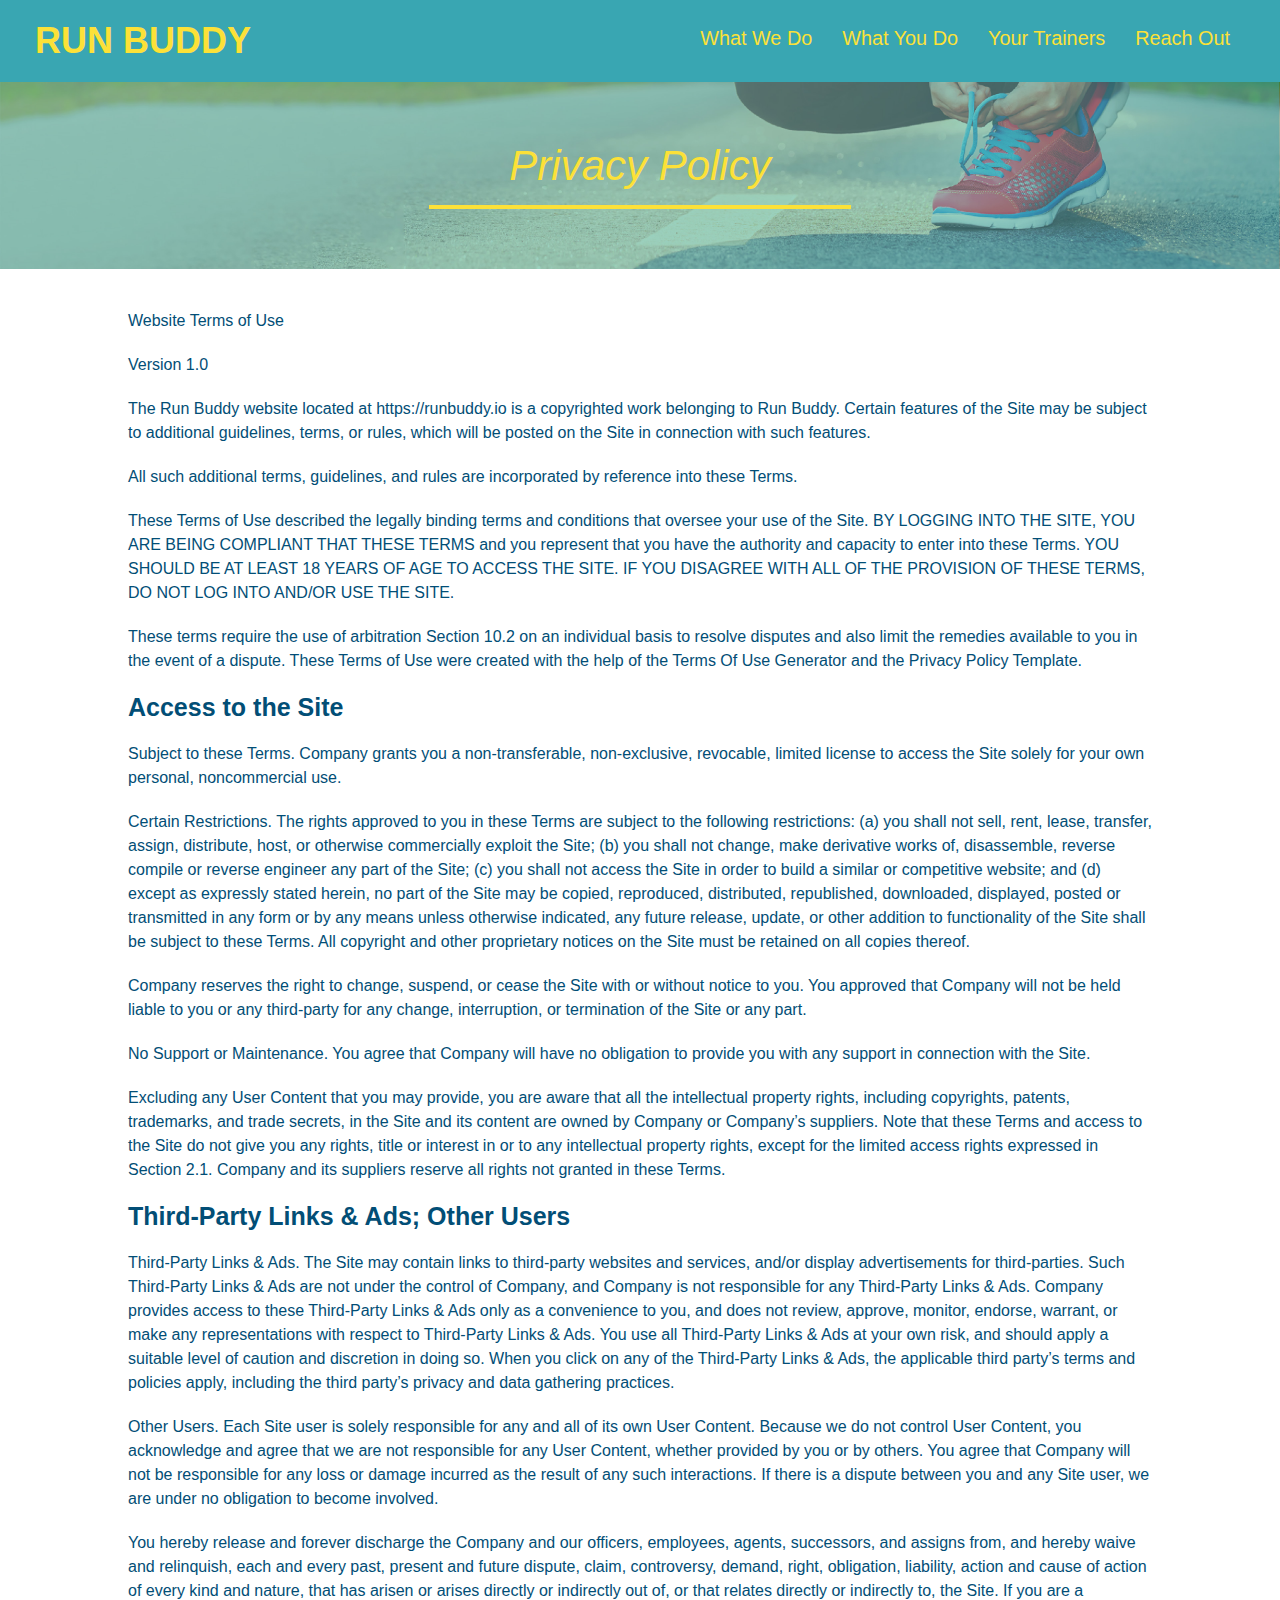
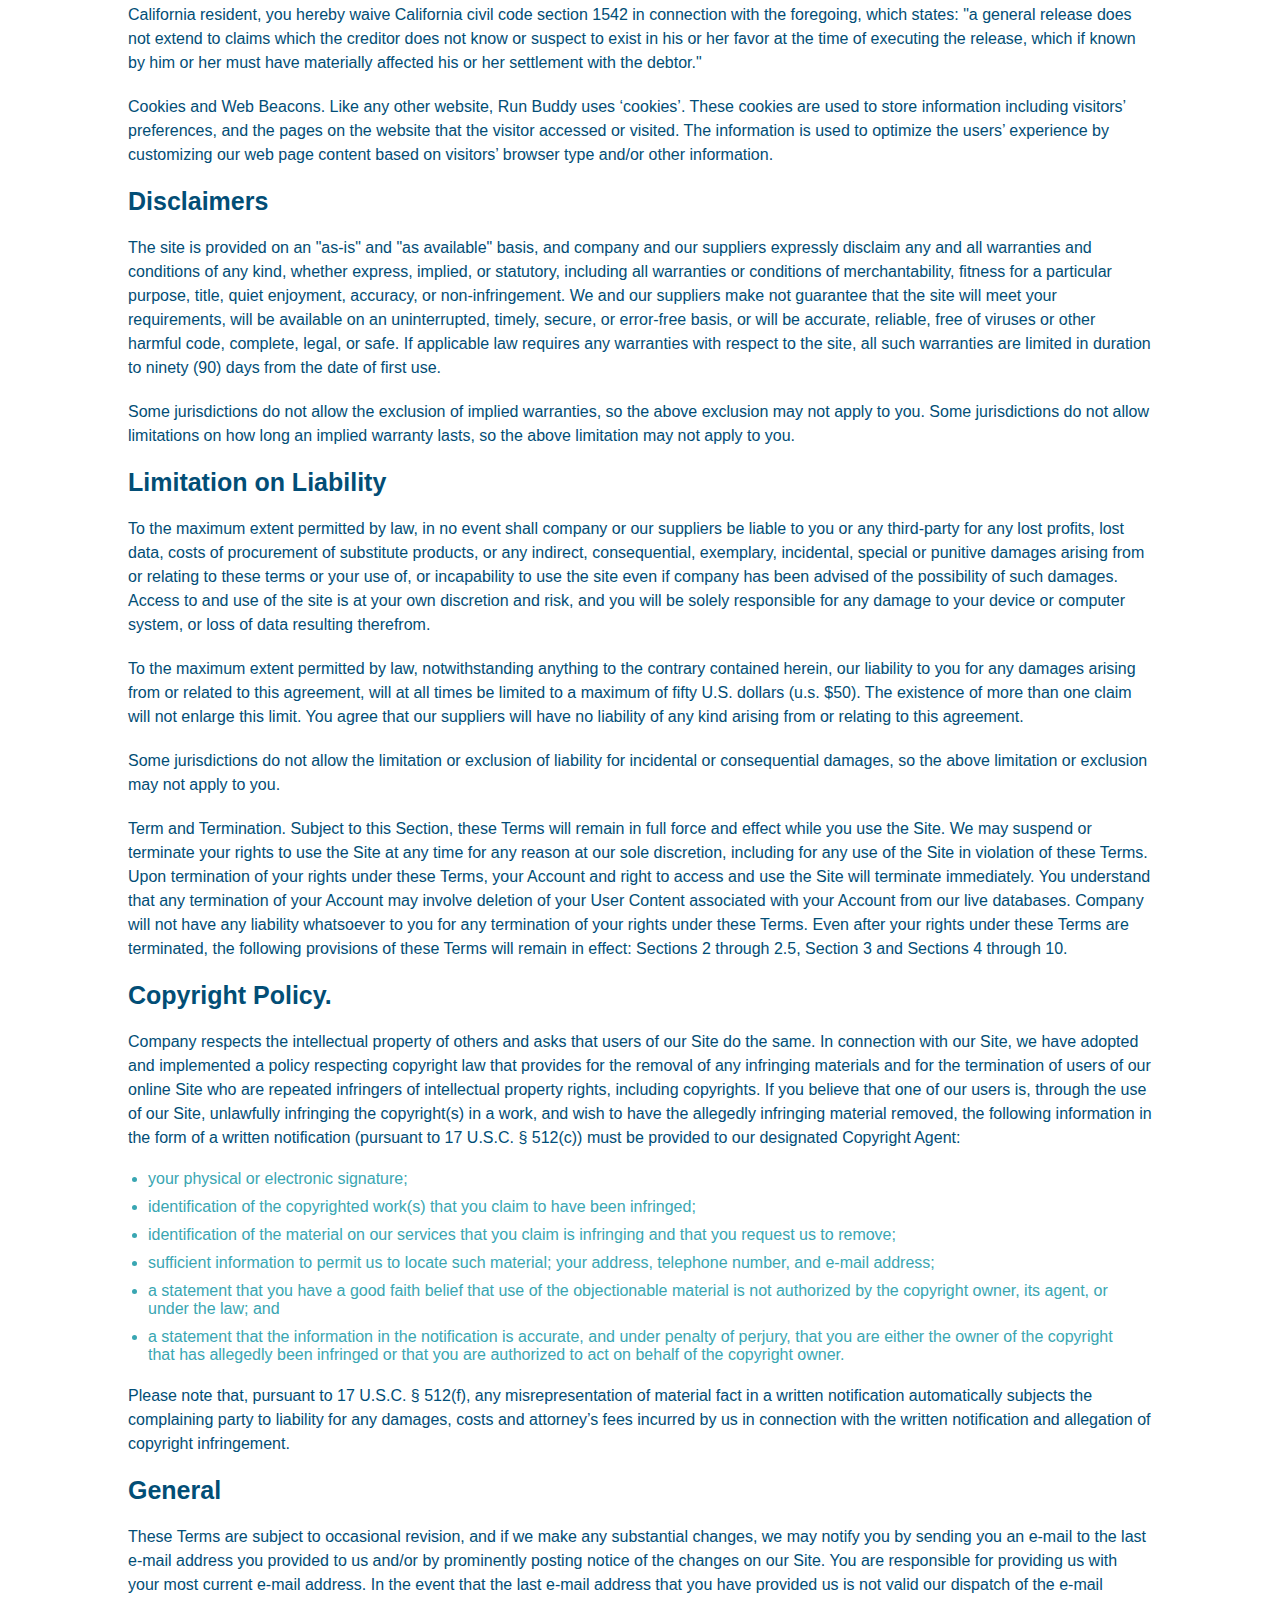
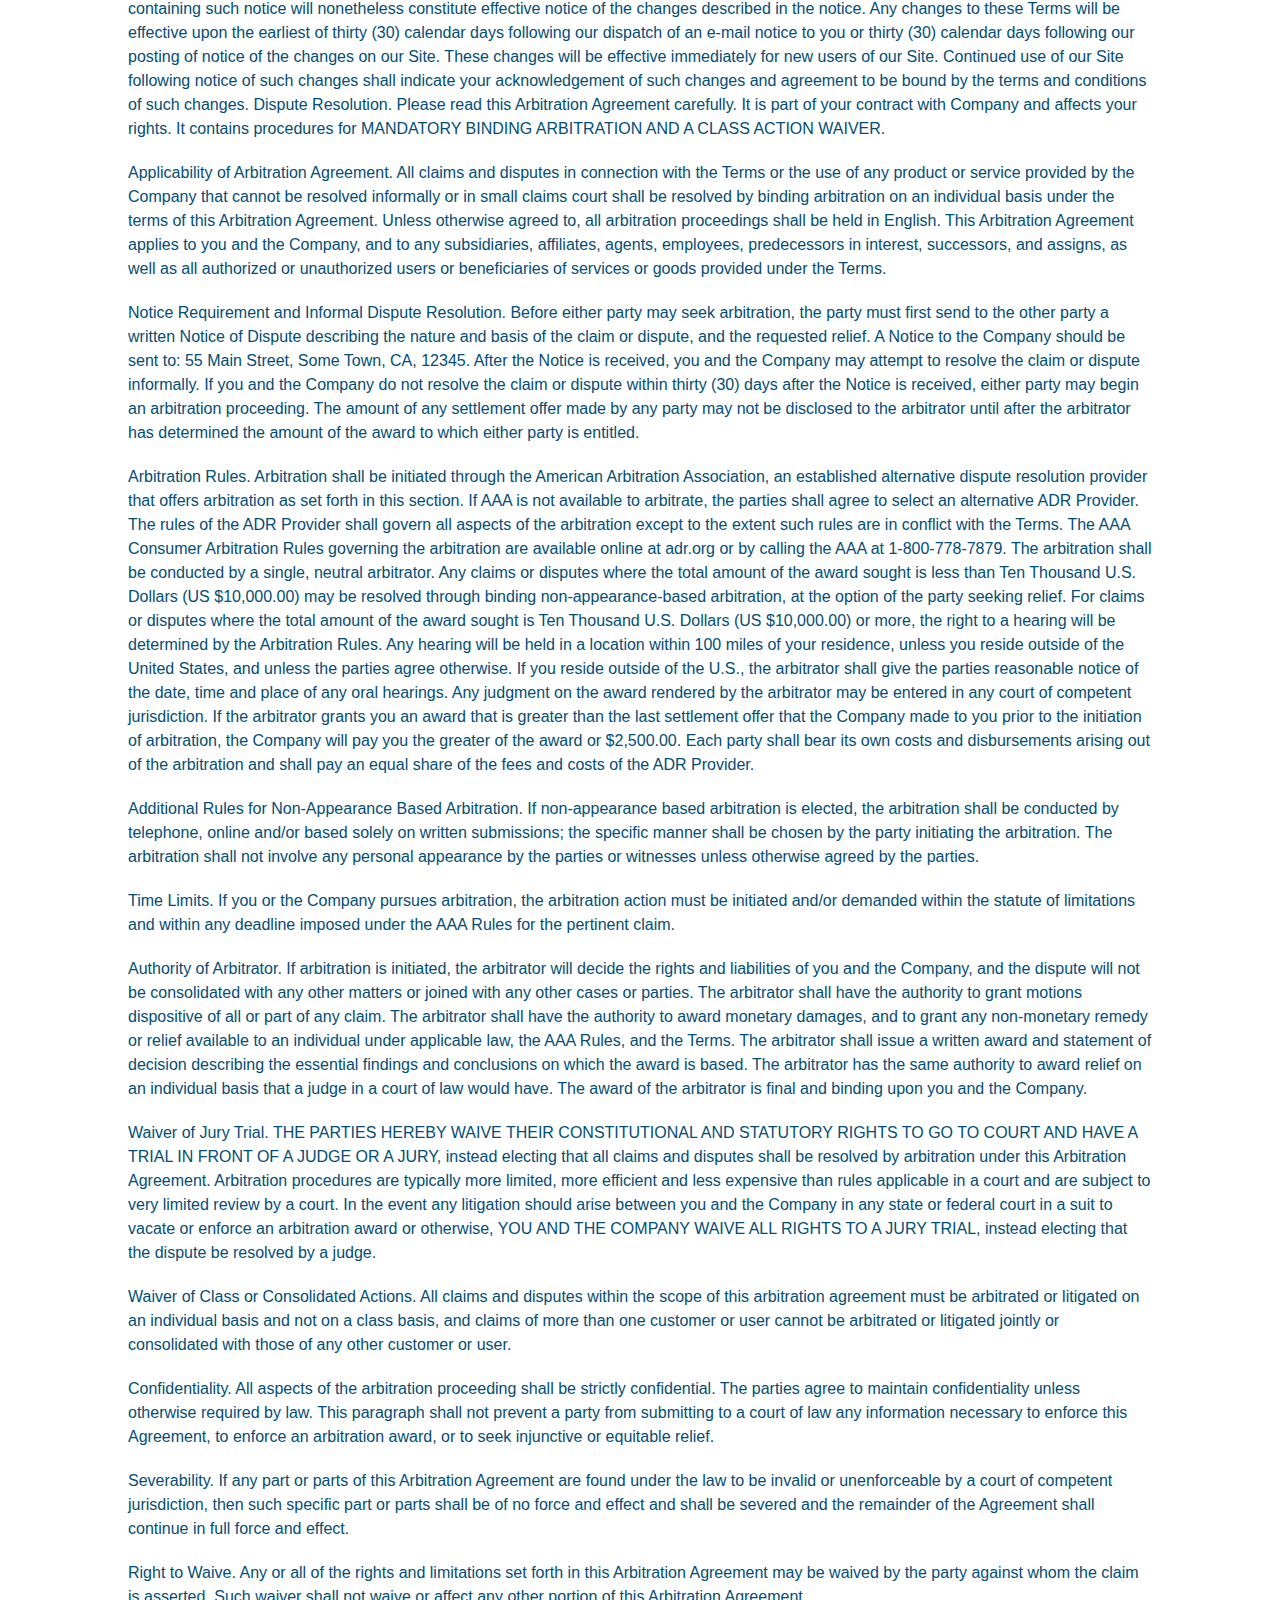
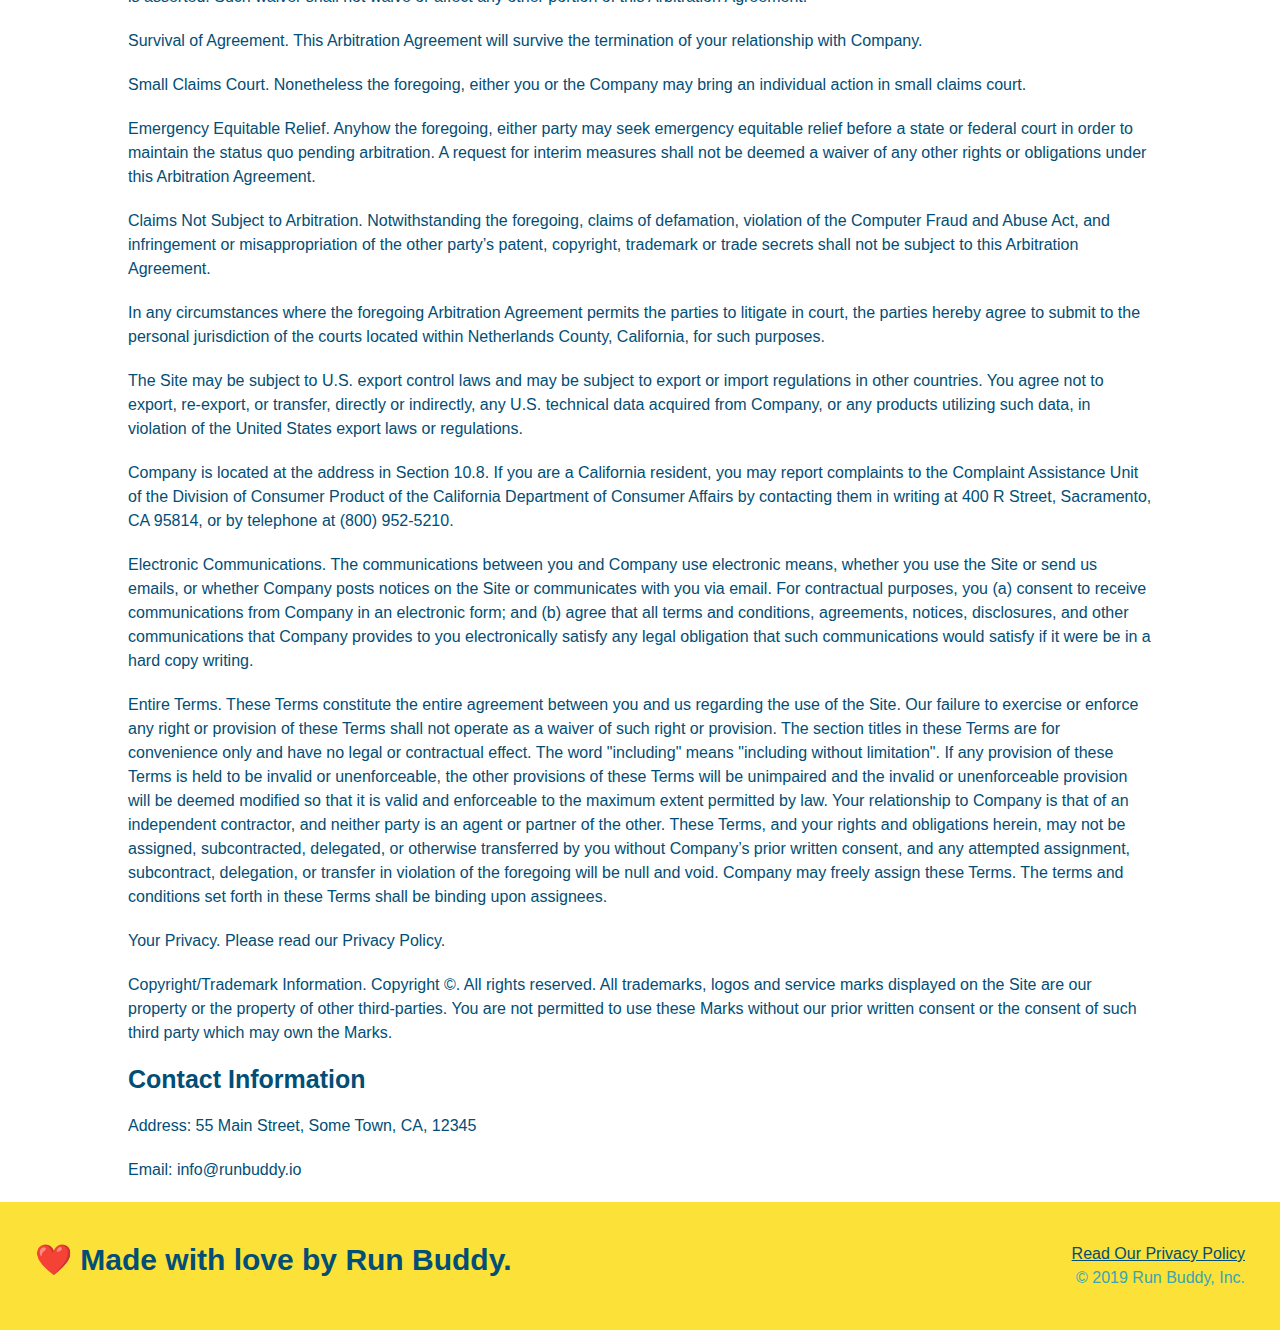
==== commit aca84df7: "responsive changes for mobile" ====
--- a/privacy-policy.html
+++ b/privacy-policy.html
@@ -2,6 +2,7 @@
 <html lang="en">
   <head>
     <meta charset="UTF-8" />
+    <meta name="viewport" content="width=device-width, initial-scale=1.0">
     <link rel="stylesheet" href="./assets/css/style.css" />
     <link rel="stylesheet" href="./assets/css/secondary-styles.css" />
     <title>Run Buddy - Privacy Policy</title>
--- a/assets/css/style.css
+++ b/assets/css/style.css
@@ -45,7 +45,7 @@
 }
 
 header nav ul li a {
-  margin: 0 30px;
+  padding: 10px 15px;
   font-weight: lighter;
   font-size: 1.55vw;
 }
@@ -93,6 +93,7 @@
   display: flex;
   justify-content: center;
   flex-wrap: wrap;
+  align-items: flex-start;
 }
 
 .hero-cta {
@@ -101,7 +102,7 @@
   margin: 3.5%;
   color: #fff;
   font-size: 18px;
-  line-height: 1.3;
+  line-height: 1.2;
 }
 
 .hero-cta h2 {
@@ -153,7 +154,7 @@
 
 /* SECTION TITLE STYLES START */
 .section-title {
-  font-size: 55px;
+  font-size: 48px;
   border-bottom: 3px solid;
   color: #024e76;
   padding-bottom: 20px;
@@ -358,4 +359,113 @@
 
 .flex-row {
   display: flex;
+}
+
+
+@media screen and (max-width: 980px) {
+  header {
+    padding-bottom: 0;
+    justify-content: center;
+  }
+
+  header h1 {
+    width: 100%;
+    text-align: center;
+  }
+
+  header nav ul {
+    margin-top: 20px;
+    width: 100%;
+    justify-content: center;
+  }
+
+  header nav ul li a {
+    font-size: 20px;
+  }
+
+  footer h2, footer div {
+    text-align: center;
+    width: 100%;
+  }
+  .hero-cta, .hero-form {
+    width: 100%;
+  }
+  
+  .hero-cta {
+    text-align: center;
+  }
+  .section-title {
+    width: 80%;
+  }
+  
+  .trainer {
+    flex: 0 70%;
+  }
+  
+  .contact-info iframe{
+    flex: 1 100%;
+  }
+}
+
+
+/* MEDIA QUERY FOR TABLETS AND SMALLER */
+@media screen and (max-width: 768px) {
+  section{
+    padding: 30px 15px;
+  }
+  .step h3 {
+    flex: 1 100%;
+    text-align: center;
+  }
+
+  .step-info {
+    flex: 2 100%;
+    text-align: center;
+    justify-content: center;
+  }
+
+  .step-img {
+    flex: 0 32%;
+    margin-right: 0;
+    margin-top: 15px;
+    margin-bottom: 15px;
+  }
+
+  .step-text {
+    flex: 100%;  
+  }
+
+  
+  
+}
+
+/* MEDIA QUERY FOR MOBILE PHONES AND SMALLER */
+@media screen and (max-width: 575px) {
+ 
+  .hero-form button {
+    width: 100%;
+  }
+
+  .section-title {
+    width: 95%;
+  }
+
+  .intro p {
+    width: 100%;
+  }
+
+  .trainer {
+    flex: 0 100%;
+  }
+
+  .contact-info {
+    text-align: center;
+  }
+
+  .contact-info > * {
+    flex: 0 100%;
+  }
+  .contact-form{
+    order:3;
+  }
 }